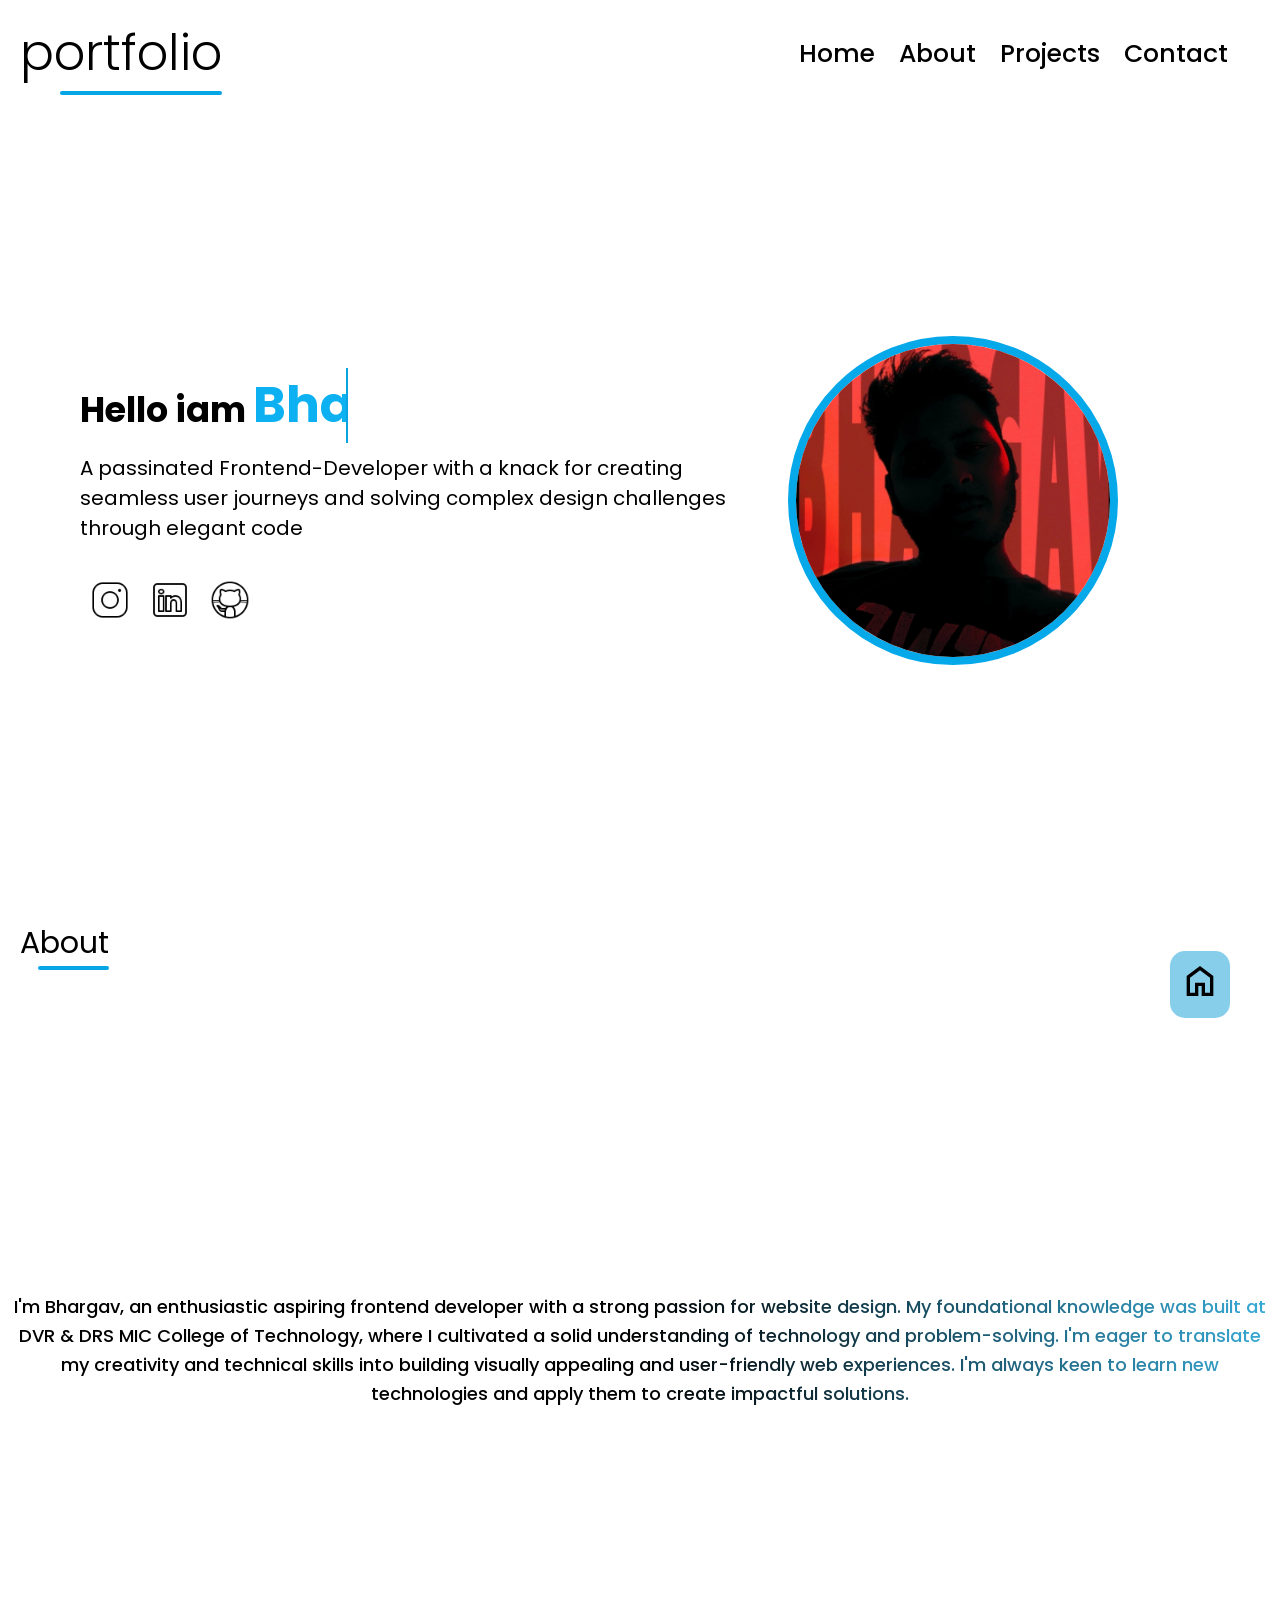
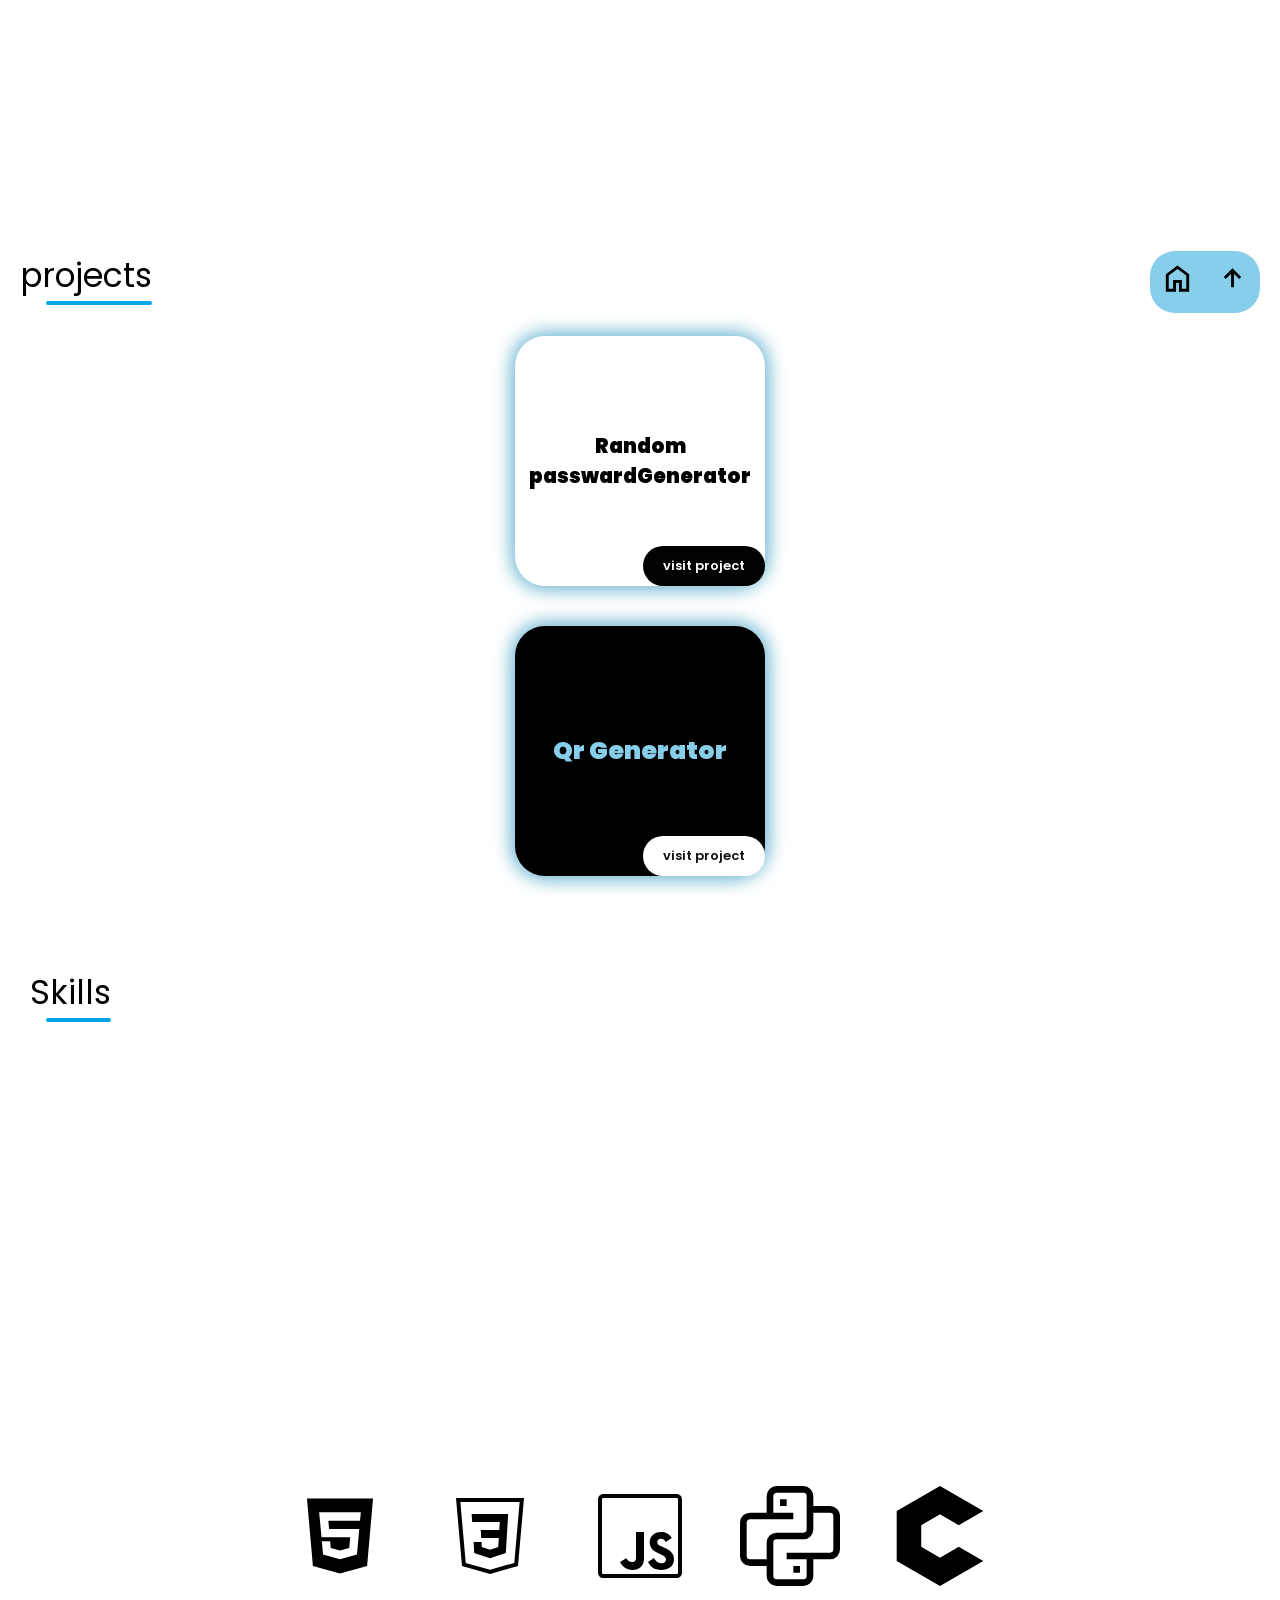
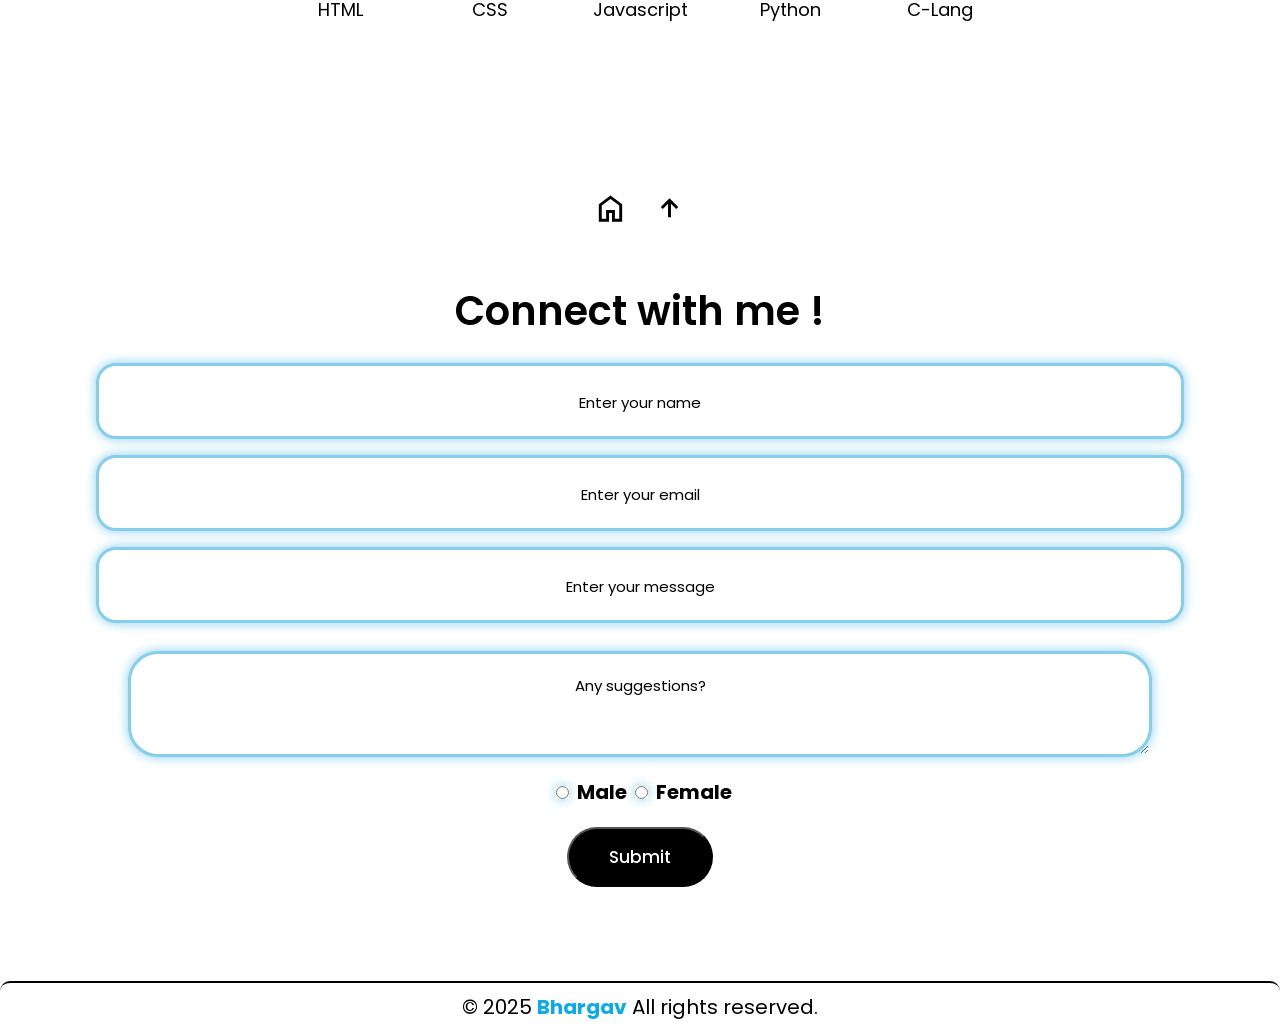
==== index.html @ a2fdfb76 "Update index.html" ====
<!DOCTYPE html>
<html lang="en">
    <head>
        <meta charset="UTF-8">
        <meta name="viewport" content="width=device-width, initial-scale=1.0">
        <title>Bhargav || portfolio</title>
        <link rel="shortcut icon" href="./favicon.ico.png"  type="image/x-icon">
        <link rel="stylesheet" href="style.css">

        
    </head>
    <body>
        <div class="cont" id="home">
            <div class="headpart">
                <div class="logo">
                    <p class="logo-text">portfolio</p>
                </div>
                <div class="hamburger">☰</div>
                <div class="navs">
                    <a href="#home">Home</a>
                    <a href="#about">About</a>
                    <a href="#projects">Projects</a>
                    <a href="#contact">Contact</a>
                </div>
            </div>
            <div class="home" id="home">
                <div class="homeleft">
                    <p class="name">Hello iam <label> Bhargav</lebel></p>
                    <div class="matter">
                        <p class="para"> A passinated Frontend-Developer with a knack for creating seamless user journeys and solving complex design challenges through elegant code</p>
                    </div>
                    <div class="logos">
                        <a
                            href="https://www.instagram.com/bhargavx_/?next=%2F"><img
                                class="img1" src="./instagramlogo.png"
                                alt="insta"></a>

                        <a
                            href="https://www.linkedin.com/in/pasupulati-bhargav-siva-satyanarayana-6b280b28b/"><img
                                class="img2" src="./linkedinlogo.png"
                                alt="linkedin"></a>

                        <a href="https://github.com/bhargavx23"><img
                                class="img2" src="./githublogo.png"
                                alt="github"></a>

                    </div>
                </div>
                <div class="homeright">
                    <img class=" profile" src="./bhargav.jpg" alt="profile">
                </div>
            </div>
        </div>
        <div id="about" class="cont-2">
            <p class="heading">About</p>
            <div class="icon1"><a href="#home"> <img src="./home.svg"
                        alt="home"></a></div>
            <div class="about">
                <div class="about-mat">
                    <div class="about-matter">
                        <p>
                            
I'm Bhargav, an enthusiastic aspiring frontend developer with a strong passion for website design. My foundational knowledge was built at DVR & DRS MIC College of Technology, where I cultivated a solid understanding of technology and problem-solving. I'm eager to translate my creativity and technical skills into building visually appealing and user-friendly web experiences. I'm always keen to learn new technologies and apply them to create impactful solutions.</p>
                    </div>
                </div>

            </div>
        </div>
        <div class="cont3" id="projects">
            <p class="projects-heading">projects</p>
            <div class="icon2">
                <a href="#home"> <img src="./home.svg" alt="home"></a>
                <a href="#about"><img src="./up-arraow.svg" alt="go-up"></a>
            </div>
            <div class="projects">
                <div class="projectcards">
                    <div class="p1">
                        <p class="p1name">Random passwardGenerator

                        </p>

                        <a href=" https://bhargavx23.github.io/passwords/"><p
                                class="pressbtn">visit project</p></a>
                    </div>
                    <div class="p2">
                        <p class="p2name">Qr Generator</p>

                        <a href="https://bhargavx23.github.io/qr/"><p
                                class="pressbtn2">visit project</p></a>
                    </div>
                </div>
            </div>
            <div class="skills">
                <p class="skillheading">Skills</p>
                <div class="skd">
                    <div class="skillcards">
                    <div class="s1">
                        <img src="./language-html5-svgrepo-com (1).svg"
                            alt="html">
                        <p class="skillname">HTML</p>
                        <div class="bar1"><p>79%</p></div>
                    </div>
                    <div class="s1">
                        <img src="./icons8-css.svg" alt="css">
                        <p class="skillname">CSS</p>
                        <div class="bar2"><p>85%</p></div>
                    </div>
                    <div class="s1">
                        <img src="./icons8-javascript.svg" alt="javascript">
                        <p class="skillname">Javascript</p>
                        <div class="bar3"><p>50%</p></div>
                    </div>
                    <div class="s1">
                        <img src="./python-svgrepo-com (1).svg" alt="python">
                        <p class="skillname">Python</p>
                        <div class="bar4"><p>75%</p></div>
                    </div>
                    <div class="s1">
                        <img src="./codio (1).svg" alt="C-lang">
                        <p class="skillname">C-Lang</p>
                        <div class="bar5"><p>80%</p></div>
                    </div>
                </div>
                </div>
            </div>
        </div>
        <div class="cont-4" id="contact">
            <div class="icon3">
                <a href="#home"> <img src="./home.svg" alt="home"></a>
                <a href="#projects"><img src="./up-arraow.svg" alt="go-up"></a>
            </div>
            <p class="contactheading"> Connect with me !</p>
            <form class="form" action="https://api.web3forms.com/submit"
                method="POST" id="my-form">

                <input type="hidden" name="access_key"
                    value="eafe7eb1-1b25-49e8-a34a-1e5922592b6c">

                <input type="text" name=" Name" id="Name"
                    placeholder="Enter your name"
                    required>

                <input type="email" name="E-mail" id="email"
                    placeholder="Enter your email"
                    class="email" required>
                <input type="text" name="Message" id="message"
                    placeholder="Enter your message"
                    class="message" required>
                <textarea name="Suggestions" id="message"
                    placeholder="Any suggestions?" class="message"></textarea>
                <div class="gender">
                    <input type="radio" id="gender" name="gender" value="male">
                    <label class="gendermale" for="gender">Male</label>
                    <input class="gender" type="radio" id="gender" name="gender"
                        value="female">
                    <label class="genderfemale" for="gender">Female</label>
                </div>
                <button type="submit" class="submit">Submit</button>
            </form>
                 <footer>
            <p>&copy; 2025 <span class=" footname"> Bhargav</span> All rights reserved.</p>
        </footer>

        </div>
          <script>
        const hamburger = document.querySelector('.hamburger');
        const navs = document.querySelector('.navs');

        hamburger.addEventListener('click', () => {
            navs.classList.toggle('active');
            
        });
    </script>

    </body>
</html>
---- style.css ----
@import url("https://fonts.googleapis.com/css2?family=Bangers&family=Poppins:ital,wght@0,100;0,200;0,300;0,400;0,500;0,600;0,700;0,800;0,900;1,100;1,200;1,300;1,400;1,500;1,600;1,700;1,800;1,900&display=swap");

* {
  margin: 0;
  padding: 0;
  box-sizing: border-box;
}
body {
  font-family: poppins, sans-serif;
  background: white;
  overflow-x: hidden;
  box-sizing: border-box;
}
html {
  scroll-behavior: smooth;
}
.cont {
  animation: op ease both;
  animation-range: entry 0%;
  animation-timeline: view();
}

.headpart {
  margin-top: 10px;
  height: 10vh;
  display: flex;
  justify-content: space-between;
  align-items: center;
  padding: 0px 20px;
  animation: op2 3s 1 ease forwards;
}
.hamburger {
  fill: black;
  display: none;
}
.logo-text {
  font-size: 50px;
  font-weight: 300;
  color: black;
  width: 100%;
}
.logo-text::after {
  content: "";
  height: 4px;
  width: 80%;
  display: flex;
  margin: 0;
  float: right;
  border-radius: 5px;
  background: rgb(6, 166, 230);
}

.navs {
  justify-self: end;
  display: flex;
  justify-content: end;
  align-items: center;
  padding: 20px;
}
.navs a {
  text-decoration: none;
  color: black;
  font-size: 25px;
  margin: 12px;
  font-weight: 500;
}
.navs a::after {
  content: " ";
  align-items: center;
  justify-content: center;
  height: 3px;
  width: 100%;
  background: black;
  display: block;
  transform: scaleX(0);
  transition: all 0.3s ease-in-out;
}
.navs a:hover::after {
  display: flex;
  transform: scaleX(1);
}
@keyframes slidedown {
  from {
    transform: translateY(-100%);
    opacity: 0;
    z-index: -1;
  }
  to {
    transform: translateY(0);
  }
}
@keyframes slidedown2 {
  from {
    transform: translateY(100%);
    opacity: 0;
    z-index: -1;
  }
  to {
    transform: translateY(0);
  }
}
.home {
  min-height: 89vh;

  display: flex;
  justify-content: space-between;
  align-items: center;
  animation: op2 4s ease-in-out forwards;
  animation-timeline: view();
  animation-range: entry 300px;
}
@keyframes op2 {
  0% {
    opacity: 0;
  }
  100% {
    opacity: 1;
  }
}

.homeleft {
  width: 60%;
  height: 60%;
  padding-left: 80px;
  display: flex;
  flex-direction: column;
  justify-content: center;
  animation: op2 6s 1 ease forwards;
  animation: op ease both;
  animation-timeline: view();
  animation-range: entry 0;
}
.para {
  font-size: clamp(20px, 20px, 30px);
  font-weight: 400;
  margin: 10px 0px;
  z-index: -1;

  animation: op2, slidedown2 ease 4s both;
}
.name {
  width: 39%;
  font-size: clamp(35px, 25px, 35px);
  font-weight: 700;
  white-space: nowrap;
  height: max-content;
  overflow: hidden;
  border-right: 2px solid rgb(8, 165, 228);
  animation: type 5s steps(30) infinite forwards, blink 0.7s infinite,
    op2 ease 5s both;
}

label {
  font-size: 50px;
  font-weight: 700;
  width: 100%;
  color: rgb(13, 177, 241);
}

.homeright {
  width: 40%;
  height: 100%;
  padding-left: 20px;
  display: flex;
  justify-content: flex-start;
  align-items: center;
  animation: op2 7s 1 ease forwards;
}
.profile {
  width: 67%;
  height: 70%;
  border-radius: 50%;
  object-fit: cover;
  border: 8px solid rgb(5, 168, 233);
}
.logos {
  display: flex;
  height: 60px;
  width: 20%;
  align-items: center;
  margin-top: 20px;
  justify-content: flex-start;
  animation: op2 5s 1 ease forwards;
  animation: slidedown2 3s ease both;

  position: relative;
}
.logos img {
  height: 40px;
  margin: 10px;
}
.logos img:hover {
  transform: scale(1.1);
  transition: all 0.2s ease;
}
.logos .img1::after {
  content: "$";
  bottom: 0;
  display: flex;
  color: black;
  position: absolute;
}

@keyframes type {
  0% {
    width: 0%;
  }
  100% {
    width: 39%;
  }
}

@keyframes blink {
  50% {
    border-color: transparent;
  }
}
@keyframes op {
  0% {
    opacity: 0;
    scale: 0;
  }
  100% {
    opacity: 1;
    scale: 1;
  }
}
@keyframes slider {
  from {
    transform: translateX(-100%);
  }
  to {
    transform: translateX(0);
  }
}
@keyframes slider2 {
  from {
    transform: translateX(100%);
  }
  to {
    transform: translateX(0);
  }
}
.cont-2 {
  height: 100vh;
  width: 100%;
  position: relative;
  display: flex;
  flex-direction: column;
  justify-content: center;
  z-index: -1;
  align-items: center;
  animation: op2 ease both;
  animation-range: entry 0% cover 60%;
  animation-timeline: view();
}
.icon1 {
  position: absolute;
  top: 50px;
  right: 50px;
  padding: 10px;
  background: skyblue;
  border-radius: 15px;
  animation: op2 ease both;
  animation-timeline: view();
  animation-range: entry 0% cover 80%;
}
.icon1 a img {
  height: 40px;
  animation: op2 ease both;
  animation-timeline: view();
  animation-range: entry 0% cover 80%;
}

.heading {
  position: absolute;
  top: 30px;
  left: 50px;
  font-size: 50px;
  animation: op2 ease both;
  animation-timeline: view();
  animation-range: entry 0% cover 80%;
}
.about-mat {
  height: 60%;
  width: 80%;
  justify-self: center;
}
.about-matter p {
  font-size: clamp(26px, 10px, 26px);
  font-weight: 500;
  color: black;
  background: linear-gradient(110deg, black, rgb(10, 162, 223));
  -webkit-text-fill-color: transparent;
  -webkit-background-clip: text;
  animation: op2 ease both;
  animation-timeline: view();
  animation-range: entry 0% cover 80%;
  animation: op2, slidedown ease both;
  animation-range: entry 0% cover 50%;
  animation-timeline: view();
}
.heading::after {
  content: "";
  height: 4px;
  width: 80%;
  display: flex;
  margin: 0;
  float: right;
  border-radius: 5px;
  background: rgb(6, 166, 230);
}
.cont3 {
  min-height: 100vh;
  max-width: 100%;
  display: flex;
  position: relative;
  justify-content: center;
  align-items: center;
  animation: op2 ease both;
  animation-range: entry 20% cover 60%;
  animation-timeline: view();
}
.icon2 {
  background: skyblue;
  border-radius: 25px;
  position: absolute;
  top: clamp(50px, 20px, 50px);
  padding: 0;
  display: flex;
  justify-content: center;
  align-items: center;
  right: 50px;
  animation: op2 ease both;
  animation-timeline: view();
  animation-range: entry 0% cover 80%;
}
.icon2 a img {
  height: 39px;
  border-radius: 10px;
  margin: 15px;
  transition: all 0.3s ease;
  animation: op2 ease both;
  animation-timeline: view();
  animation-range: entry 0% cover 80%;
}
.icon2 a img:hover {
  transform: scale(1.1);
}
.icon2 a img:active {
  transform: scale(0.8);
}
.projects-heading {
  position: absolute;
  top: 30px;
  left: 50px;
  font-size: 50px;
}
.projects-heading::after {
  content: "";
  height: 4px;
  width: 80%;
  display: flex;
  margin: 0;
  float: right;
  border-radius: 5px;
  background: rgb(6, 166, 230);
}
.projects {
  display: flex;

  min-height: 70vh;
  min-width: 50%;
  justify-self: center;
}
.projectcards {
  display: flex;
  justify-content: center;
  align-items: center;
    animation: op2, slidedown ease both;
  animation-range: entry 20% cover 55%;
  animation-timeline: view();

}

.p2 {
  height: 400px;
  display: flex;
  justify-content: center;
  align-items: center;
  background: black;
  border-radius: 30px;
  flex-direction: column;
  width: 400px;
  position: relative;
  box-shadow: 0px 0px 20px rgb(124, 189, 214), -0px -0px 20px rgb(124, 189, 214);
}
.p2 .p2name {
  font-size: 35px;
  font-weight: 900;
  text-align: center;
  color: skyblue;
}
a .pressbtn2 {
  padding: 10px 20px;
  border-radius: 30px;
  text-decoration: none;
  cursor:pointer;
  position: absolute;
  bottom: 20px;
  
  background: white;
  color: rgb(19, 18, 18);
  font-weight: 600;
  font-size: 18px;
  transition: all 0.5s ease;
}
.p1 {
  height: 400px;
  display: flex;
  justify-content: center;
  align-items: center;
  flex-direction: column;
  width: 400px;
  cursor: pointer;
  border-radius: 30px;
  background: white;
  box-shadow: 0px 0px 20px rgb(124, 189, 214), -0px -0px 20px rgb(124, 189, 214);
  margin: 30px;
  position: relative;
}
.p1 .p1name {
  font-size: 35px;
  font-weight: 900;
  text-align: center;
  color: black;
}

a .pressbtn {
  padding: 10px 20px;
  border-radius: 30px;
  position: absolute;
  bottom: 20px;
  cursor: pointer;
  background: rgb(2, 2, 2);
  color: rgb(253, 253, 253);
  font-size: 18px;
  font-weight: 600;
  transition: all 0.5s ease;
}

.pressbtn:hover {
  transform: scale(1.09);
}
.pressbtn2:hover {
  transform: scale(1.09);
}
.pressbtn:active {
  transform: scale(0.8);
}
.pressbtn2:active {
  transform: scale(0.8);
}
.skills {
  width: 50%;
  height: 70vh;
}
.skillheading {
  font-size: 47px;
  position: absolute;
  top: 50px;
}
.skillheading::after {
  content: "";
  height: 4px;
  width: 80%;
  display: flex;
  margin: 0;
  float: right;
  border-radius: 5px;
  background: rgb(6, 166, 230);
}
.skillcards {
  display: flex;
  height: 100%;
  flex-wrap: wrap;
  justify-content: center;
  align-items: center;
  animation: slidedown2,op2 ease both;
  animation-timeline: view();
  animation-range: entry 0% cover 60%;
}
.s1 {
  height: 300px;
  width: 300px;
  display: flex;
  justify-content: center;
  align-items: center;
  flex-direction: column;
  margin-bottom: 20px;
}
.s1 .skillname {
  margin-top: 10px;
  font-size: 25px;
}
.bar1,
.bar2,
.bar3,
.bar4,
.bar5 {
  height: 3px;
  width: 80%;
  background: black;
  display: flex;
  align-items: center;
  margin-top: 20px;
  position: relative;
  animation: baring1 2s 1 ease linear;
  animation-range: entry 0;
  animation-timeline: view();
}

.s1 img {
  height: 100px;
  width: 100px;
}
.bar1 p {
  width: 79%;
  background: black;
  border-radius: 5px;
  height: 15px;
  font-size: 12px;
  padding-right: 9px;
  align-items: center;
  color: white;
  display: flex;
  justify-content: flex-end;
}
.bar2 p {
  width: 85%;
  background: black;
  border-radius: 5px;
  height: 15px;
  font-size: 12px;
  padding-right: 9px;
  align-items: center;
  color: white;
  display: flex;
  justify-content: flex-end;
}
.bar3 p {
  width: 50%;
  background: black;
  border-radius: 5px;
  height: 15px;
  font-size: 12px;
  padding-right: 9px;
  align-items: center;
  color: white;
  display: flex;
  justify-content: flex-end;
  animation: baring3 ease both;
}
.bar4 p {
  width: 75%;
  background: black;
  border-radius: 5px;
  height: 15px;
  font-size: 12px;
  padding-right: 9px;
  align-items: center;
  color: white;
  display: flex;
  justify-content: flex-end;
}
.bar5 p {
  width: 80%;
  background: black;
  border-radius: 5px;
  height: 15px;
  font-size: 12px;
  padding-right: 9px;
  align-items: center;
  color: white;
  display: flex;
  justify-content: flex-end;
  animation: baring5 ease both;
}
@keyframes baring1 {
  from {
    width: 0%;
  }
  50% {
    width: 0;
  }
  100% {
    width: 79%;
  }
}
@keyframes baring2 {
  0% {
    width: 0%;
  }
  50% {
    width: 0%;
  }
  100% {
    width: 85%;
  }
}
@keyframes baring3 {
  0% {
    width: 0%;
  }
  50% {
    width: 0%;
  }
  100% {
    width: 50%;
  }
}
@keyframes baring4 {
  0% {
    width: 0%;
  }
  50% {
    width: 0%;
  }
  100% {
    width: 75%;
  }
}
@keyframes baring5 {
  0% {
    width: 0%;
  }
  50% {
    width: 0%;
  }
  100% {
    width: 80%;
  }
}
.cont-4 {
  height: 100vh;
  width: 100%;
  display: flex;
  justify-content: center;
  position: relative;
  align-items: center;
  flex-direction: column;
  animation:  op2,slidedown ease both;
  animation-range: entry 20% cover 50%;
  animation-timeline: view();
}
.contactheading {
  position: absolute;
  top: 100px;
  font-size: 60px;
  font-weight: 600;
  margin: 0;
  padding: 0;
}
.form input:hover {
  transform: scale(1.08);
}

.form {
  height: auto;
  width: auto;
  margin-top: 100px;
  display: flex;
  flex-direction: column;
  justify-content: center;
  border-radius: 50px;
  align-items: center;
  animation: slidedown2,op2 ease both;
  animation-timeline: view();
  animation-range: entry 0% cover 50%;

}

.form input {
  padding: 20px 60px;
  justify-self: center;
  width: 450px;
  border: none;
  border: 3px solid skyblue;
  border-radius: 20px;
  margin: 20px;
  font-size: 20px;
  box-shadow: 0px 0px 12px skyblue;
  font-family: poppins, sans-serif;
  transition: all 0.3s ease;
}
::placeholder {
  color: black;
  font-family: poppins, sans-serif;
  font-size: 20px;
  text-align: center;
}
textarea {
  padding: 20px 60px;
  justify-self: center;
  width: 400px;
  box-shadow: 0px 0px 12px skyblue;
  border: none;
  border: 3px solid skyblue;
  border-radius: 30px;
  margin: 20px;
  font-size: 20px;
  font-family: poppins, sans-serif;
}
.gender {
  display: flex;
  justify-content: center;
  align-items: center;
  width: 100px;
}
.gendermale {
  color: black;
  font-size: 20px;
}
.genderfemale {
  color: black;
  font-size: 20px;
  padding: 0;
  margin: 0;
}
button {
  padding: 15px 40px;
  border-radius: 30px;
  background: black;
  color: white;
  font-size: 17px;
  font-weight: 500;
  font-family: poppins, sans-serif;
  cursor: pointer;
  transition: transform 1s ease forwards;
}
button:hover {
  transform: scale(1.05);
}
button:active {
  transform: scale(0.95);
  transition: all 1s ease forwards;
}
footer {
  height: 50px;
  width: 100%;
  display: flex;
  align-items: center;
  justify-content: center;
  position: absolute;
  bottom: 0;
  font-size: 20px;
  background: white;
  color: black;
  border-top: 2px solid black;
  border-radius: 10px;
}
.footname {
  color: rgb(12, 170, 233);
  font-weight: bold;
}

@media (max-width: 500px) {
  body,
  html {
    padding: 0;
    margin: 0;
    box-sizing: border-box;
  }
  html {
    scroll-behavior: smooth;
  }

  .headpart {
    width: 100%;
    height: 50%;
    box-shadow: none;
    display:flex;
    align-items:center;
    margin-top: 20px;
    position: relative;
    justify-content: space-between;
    
  }

   .navs {
    display: none;
    padding: 10px 15px;
    flex-direction: row;
    left: 10px;
    position: absolute;
    align-items: center;
    justify-content: center;
    width: 80%;
      box-shadow: 0px 0px 20px rgb(18, 171, 231);
    border-radius: 40px;
    background:white;
    
  }
  .logo-text {
    font-size: 30px;
  }
  .navs a {
    font-size: 16px;
    text-decoration: none;
    color: rgb(12, 12, 12);
  }

  .navs.active{
    display: flex;
  }

  .hamburger {
    font-size: 29px;
    display: block;
  }
  .cont{
    height: 100vh;
    width: 100%;
    margin: 0;
    padding: 0;
position: relative;
    display: flex;
    flex-direction: column;
    justify-content: space-between;
    align-items: center;
  }

  .home {
    display: flex;
    justify-self: center;
    width: 100%;
    justify-content: center;
    align-items: center;
    justify-self: center;
    flex-direction: column-reverse;
    align-items: flex-end;
    height: 100vh;
    margin-top: 0;
    animation:op2, slidedown2 ease 2s both;
  }

  .homeright {
    display: flex;
    height: 40%;
    align-items: flex-end;
    justify-content: center;
    justify-self: center;
    width: 100%;
    margin-top: 0;
    padding: 0;
    text-align: center;
        animation: op2,slidedown2 ease 3s both;

    
  }
  .name {
    
    width: 78%;
    font-size: 25px;
    
    justify-self: center;
    animation: type steps(20) 5s ease both;

  }
  .name label{
    font-size: 38px;
  }
  .homeleft {
    display: flex;
    height: auto;
    justify-content: center;
    justify-self: center;
    flex-direction: column;
    width: 100%;
    justify-self: end;
    margin-bottom: 70px;
    padding: 0 20px;
        animation: op2,slidedown2 ease 4s both;


  }
  .homeleft .para{
    font-size: 20px;
    font-weight: 400;
        background: linear-gradient(90deg, black, black,rgb(42, 175, 228), rgb(56, 171, 216));
    -webkit-text-fill-color: transparent;
    -webkit-background-clip: text;
  }
  @keyframes type {
    0% {
      width: 0%;
    }
    100% {
      width: 78%;
    }
  }
  @keyframes op {
    0% {
      opacity: 0;
      scale: 0;
    }
    100% {
      opacity: 1;
      scale: 1;
    }
  }
  .homeright img {
    height: 300px;
    width: 300px;
    padding: 0;
    margin-top: 0;
  }
  @keyframes slidedown {
    from {
      transform: translateY(-100%);
      opacity: 0;
      z-index: -1;
    }
    to {
      transform: translateY(0);
    }
  }
  @keyframes slidedown2 {
    from {
      transform: translateY(100%);
      opacity: 0;
      z-index: -1;
    }
    to {
      transform: translateY(0);
    }
  }

  .logos {
    display: flex;
    width: 100%;
    justify-content: center;
    justify-self: center;
    justify-content: center;
    animation: op2 ease 7s both;
  }
  .cont-2 {
    display: flex;
    justify-content: center;
    align-items: center;
    position: relative;
    height: 100vh;
    width: 100%;
    z-index: 0;
    animation: op2 ease both;
    animation-timeline: view();
    animation-range: entry 50% cover 50%;
  }
  .icon1 
    position:absolute;
    top: 20px;
    right: 20px;
  }
  .heading {
    top: 20px;
    left: 20px;
    font-size: 30px;
  }
  .about-mat {
    width: 100%;
    padding: 10px;
    justify-self: center;
    animation: op2, slidedown 30s ease both;
    animation-timeline: view();
    animation-range: entry 50% cover 50%;
  }
  .about-matter p {
    font-weight: 500;
    font-size: 18px;
    color: black;
    background: linear-gradient(80deg, black, black, rgb(56, 171, 216));
    -webkit-text-fill-color: transparent;
    -webkit-background-clip: text;
    line-height: 1.6;
    margin: 10px 0;
    justify-self: center;
    animation: bg ease 2s forwards;
    animation-timeline: view();
    animation-range: entry 10% cover 20%;
    text-align: center;
  }
  @keyframes bg {
    to {
      background-size: 100%;
    }
  }
  .para {
    animation: op2 ease 6s both;
  }
  .cont3 {
    display: flex;
    justify-content: center;
    align-items: center;
    height: 170vh;
    width: 100%;
    flex-direction: column;
    justify-self: center;

    
    animation: op2 ease both;
    animation-timeline: view();
    animation-range: entry 30% cover 0%;
  }

  .projects {
    height: 46%;
    width: 100%;
    display: flex;
    justify-content: center;
    align-items: center;
    justify-self: center;
    position: relative;
  }
  .icon2 {
    position: absolute;
    top: 50px;
    right: 20px;
  }
  .icon2 a img {
    height: 35px;
    margin: 10px;
  }
  .projectcards {
    display: flex;
    justify-content: center;
    align-items: center;
    justify-self: center;
    height: 90%;
    justify-self: end;
    width: 80%;
    flex-direction: column;
    margin: 0;
    animation: op2, slidedown2 both ease;
    animation-timeline: view();
    animation-range: entry 20% cover 50%;
  }
  
  .p2 {
    height: 250px;
    width: 250px;
    margin: 20px 0px;
    position: relative;
    animation: op2 both ease;
    animation-timeline: view();
    animation-range: entry 20% cover 50%;
  }
  .p1 {
    height: 250px;
    width: 250px;
    margin: 20px 0px;
    position: relative;
    animation: op2 both ease;
    animation-timeline: view();
    animation-range: entry 20% cover 50%;
  }
  .projectcards .p2 {
    height: 250px;
    width: 250px;
  }
  .p1 .pressbtn {
    position: absolute;
    bottom: 0px;
    right: 0px;
    font-size: 13px;
    
  }
  .p2 .pressbtn2 {
    position: absolute;
    bottom: 0px;
    right: 0px;
    font-size: 13px;
    
  }
  .p1 .p1name {
    font-size: 20px;
  }
  .p2 .p2name {
    font-size: 25px;
  }

  .p2 .projectcards {
    flex-direction: column;
  }
  .projects-heading {
    position: absolute;
    top: 50px;
    left: 20px;
    font-size: 33px;
  }

  .skd {
    height: 70vh;
    width: 100%;
    align-items: center;
    display: flex;
    justify-content: center;
  }

  .skills {
    height: 80vh;
    width: 100%;

    display: flex;
    justify-content: center;
    align-items: center;
    flex-wrap: wrap;
    padding: 0;
    position: relative;
    animation: op2 ease both;
    animation-timeline: view();
    animation-range: entry 40% cover 60%;
  }

  .skillheading {
    position: absolute;
    top: 10px;
    left: 30px;
    margin-bottom: 20px;
    font-size: 33px;
  }
  .skillcards {
    margin: 0;
    height: 100%;
    width: 100%;
    display: flex;
    flex-direction: row;
    flex-wrap: wrap;
    margin: 0;
    justify-content: center;
    align-items: end;
    justify-self: end;
    animation: op2, slidedown2 ease both;
    animation-timeline: view();
    animation-range: entry 50% cover 50%;
  }
  .s1 {
    justify-self: center;
    height: auto;
    width: 150px;
    margin: 10px 0px;
  }
  .s1 img {
    height: px;
    margin: auto;
  }
  .s1 .skillname {
    top: 10px;
    font-size: 20px;
    font-size: 18px;
  }
  .cont-4 {
    height: 100vh;
    width: 100%;
    justify-self: end;
    position: relative;
    display: flex;
    justify-content: center;
    align-items: center;
    animation: op2 ease both;
    animation-timeline: view();
    animation-range: entry 50% cover 50%;
  }
    .icon3{
         position: absolute;
           top:50px;
             right20px;
    } 
  .icon3 a img {
    height: 35px;
    margin: 10px;
  }
  .bar1,
  .bar2,
  .bar3,
  .bar4,
  .bar5 {
    display: none;
  }
  .form {
    height: auto;
    justify-self: end;
    display: flex;
    align-items: center;
    flex-direction: column;
    justify-content: center;
    width: 100%;
       animation: op2,slidedown2 ease both;
    animation-timeline: view();
    animation-range: entry 20% cover 50%;

  }

  .contactheading {
    position: absolute;
    top: 150px;
    font-size: 40px;
  }

  button {
    margin: 20px;
  }
  .form input {
    margin: 8px;
    width: 85%;
    
  }
  textarea {
    width: 80%;
  }
  ::placeholder {
    font-size: 15px;
  }
}
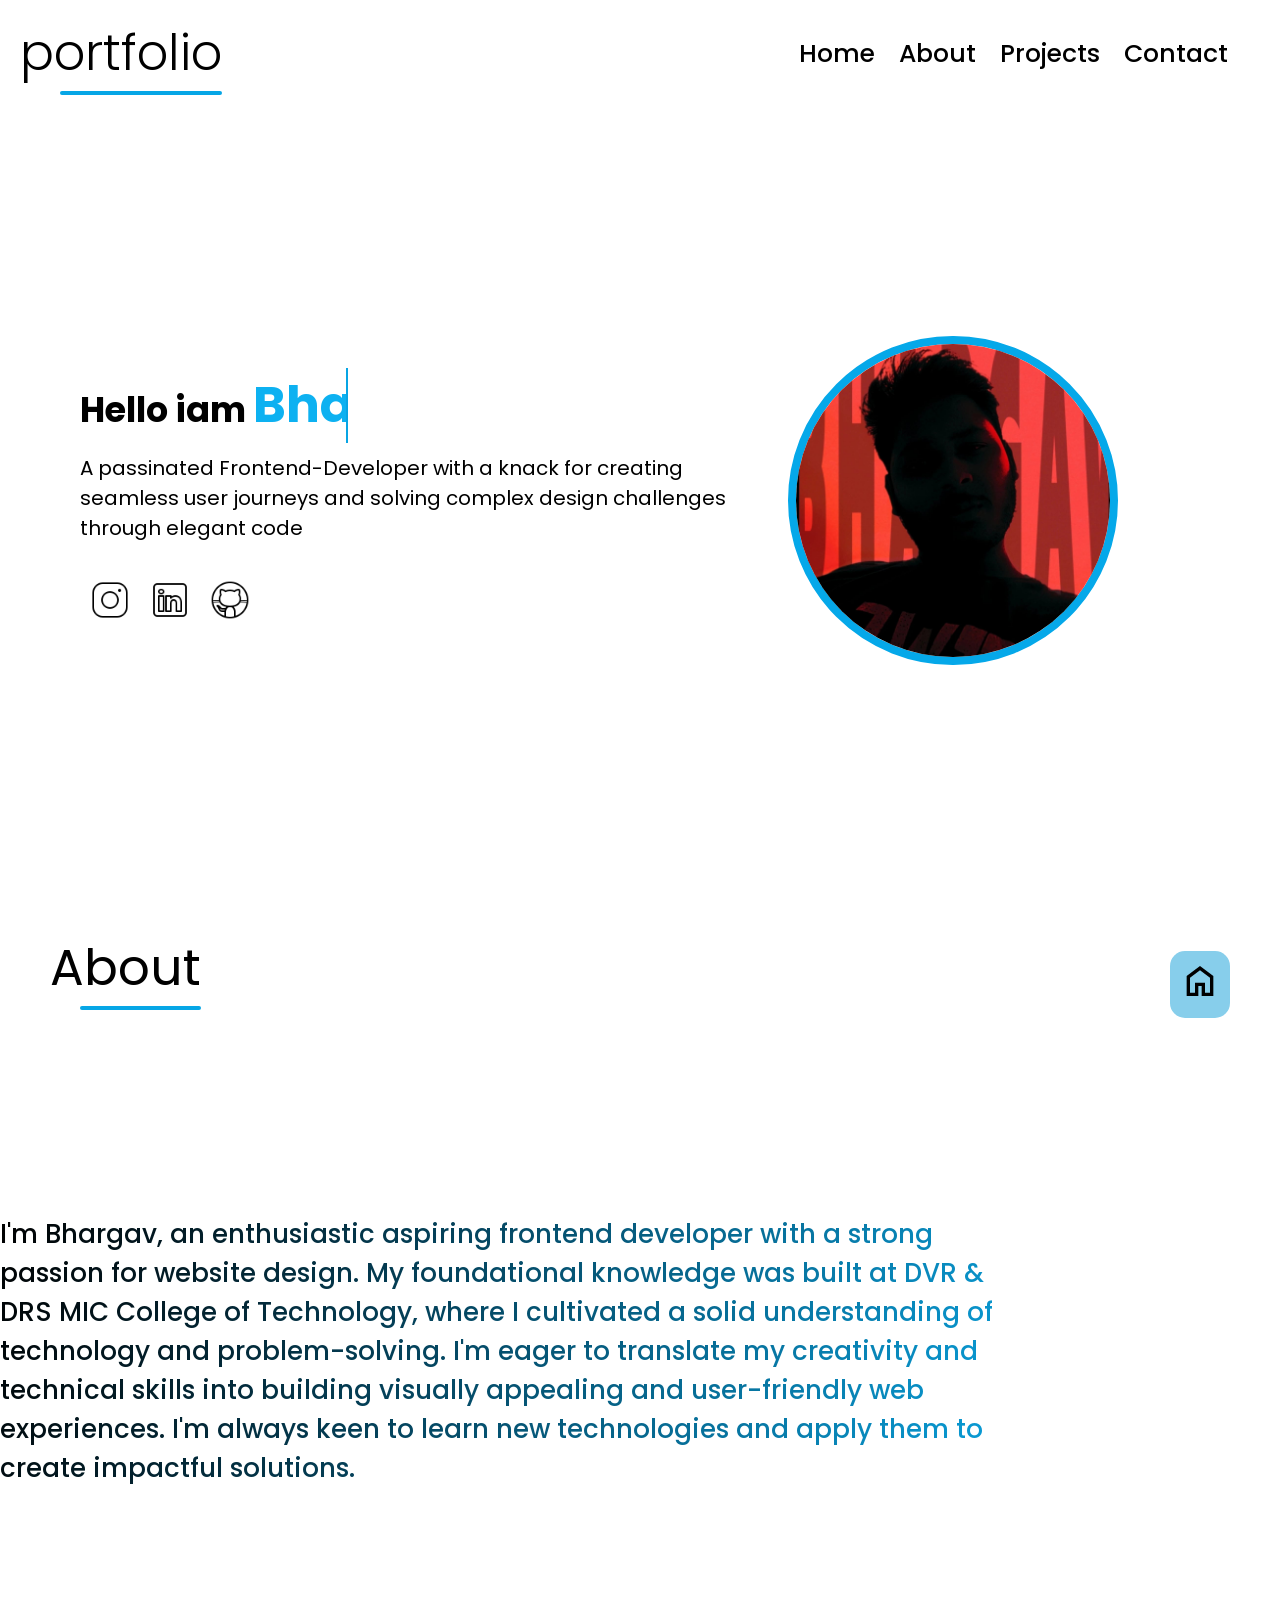
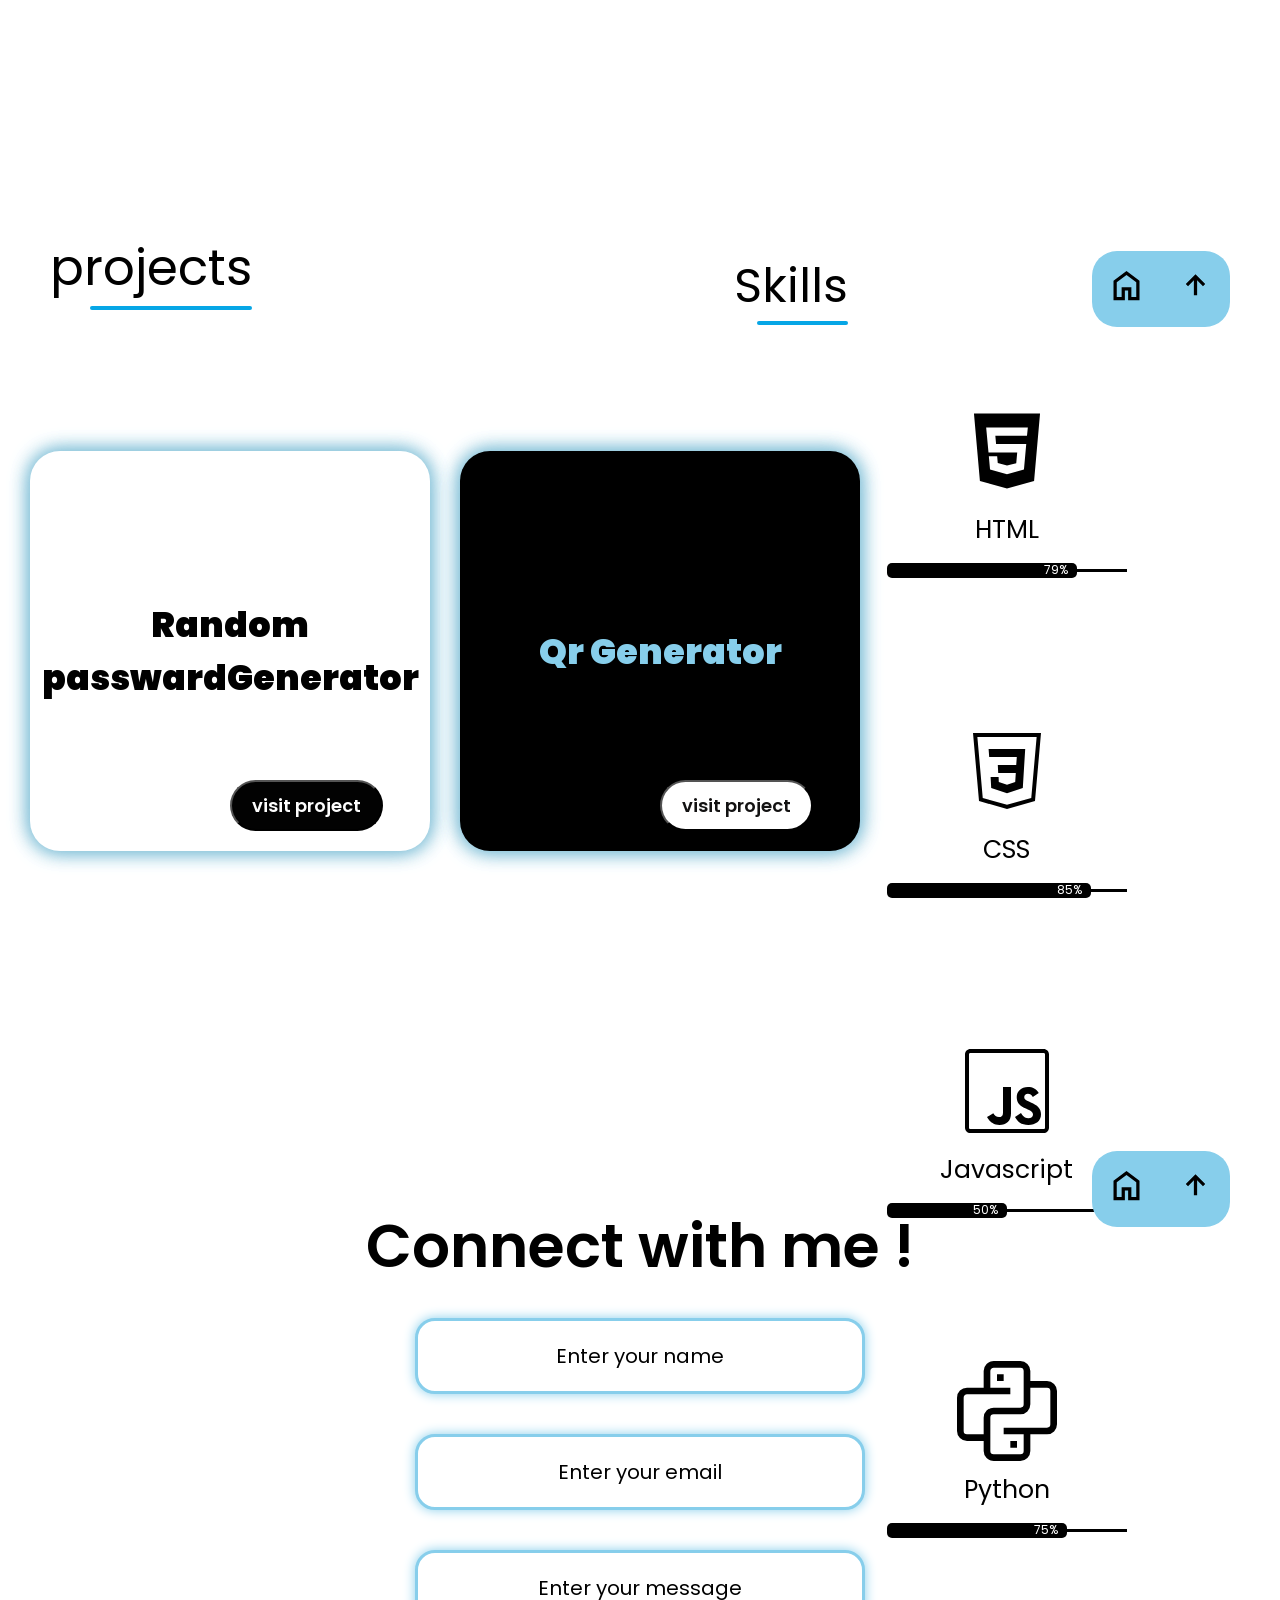
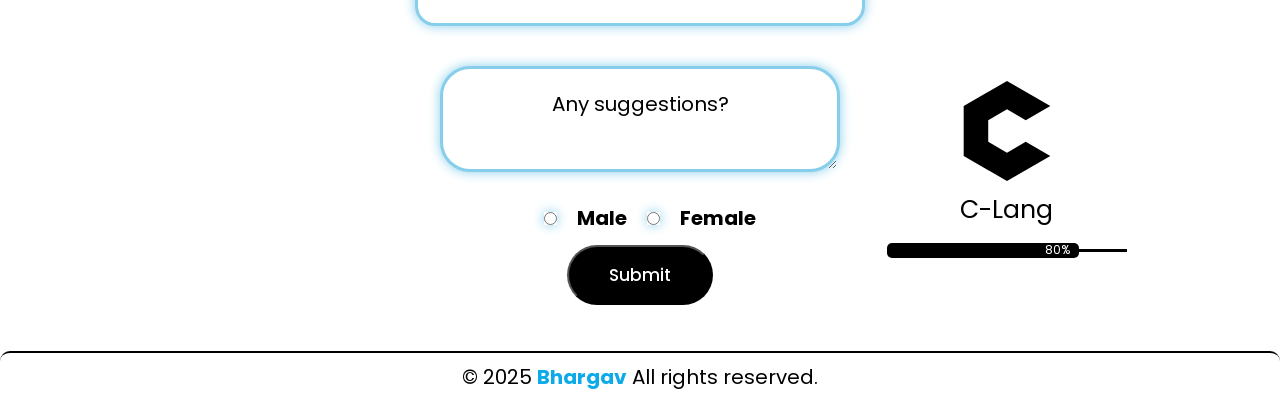
==== commit b1876bf8: "Add files via upload" ====
--- a/index.html
+++ b/index.html
@@ -79,14 +79,17 @@
 
                         </p>
 
-                        <a href=" https://bhargavx23.github.io/passwords/"><p
-                                class="pressbtn">visit project</p></a>
+                        <a href=" https://bhargavx23.github.io/passwords/">
+                           
+                            <button type="button" class="pressbtn">visit project</button>
+                        </a>
                     </div>
                     <div class="p2">
                         <p class="p2name">Qr Generator</p>
 
-                        <a href="https://bhargavx23.github.io/qr/"><p
-                                class="pressbtn2">visit project</p></a>
+                        <a href="https://bhargavx23.github.io/qr/">
+                            <button type="button" class="pressbtn2">visit project</button>
+                        </a>
                     </div>
                 </div>
             </div>
@@ -125,7 +128,7 @@
             </div>
         </div>
         <div class="cont-4" id="contact">
-            <div class="icon3">
+            <div class="icon3" >
                 <a href="#home"> <img src="./home.svg" alt="home"></a>
                 <a href="#projects"><img src="./up-arraow.svg" alt="go-up"></a>
             </div>
--- a/style.css
+++ b/style.css
@@ -248,7 +248,7 @@
   display: flex;
   flex-direction: column;
   justify-content: center;
-  z-index: -1;
+  
   align-items: center;
   animation: op2 ease both;
   animation-range: entry 0% cover 60%;
@@ -264,12 +264,20 @@
   animation: op2 ease both;
   animation-timeline: view();
   animation-range: entry 0% cover 80%;
+  transition: all 0.3s ease;
 }
 .icon1 a img {
   height: 40px;
   animation: op2 ease both;
   animation-timeline: view();
   animation-range: entry 0% cover 80%;
+}
+.icon1  :hover {
+  transform: scale(1.09);
+  transition: all 0.3s ease;
+}
+.icon1 :active {
+  transform: scale(0.8);
 }
 
 .heading {
@@ -311,8 +319,8 @@
   background: rgb(6, 166, 230);
 }
 .cont3 {
-  min-height: 100vh;
-  max-width: 100%;
+  height: 100vh;
+  width: 100%;
   display: flex;
   position: relative;
   justify-content: center;
@@ -325,7 +333,7 @@
   background: skyblue;
   border-radius: 25px;
   position: absolute;
-  top: clamp(50px, 20px, 50px);
+  top: 50px;
   padding: 0;
   display: flex;
   justify-content: center;
@@ -350,6 +358,7 @@
 .icon2 a img:active {
   transform: scale(0.8);
 }
+
 .projects-heading {
   position: absolute;
   top: 30px;
@@ -653,6 +662,35 @@
   animation-range: entry 20% cover 50%;
   animation-timeline: view();
 }
+.icon3 {
+  background: skyblue;
+  border-radius: 25px;
+  position: absolute;
+  top: clamp(50px, 20px, 50px);
+  padding: 0;
+  display: flex;
+  justify-content: center;
+  align-items: center;
+  right: 50px;
+  animation: op2 ease both;
+  animation-timeline: view();
+  animation-range: entry 0% cover 80%;
+}
+.icon3 a img {
+  height: 39px;
+  border-radius: 10px;
+  margin: 15px;
+  transition: all 0.3s ease;
+  animation: op2 ease both;
+  animation-timeline: view();
+  animation-range: entry 0% cover 80%;
+}
+.icon3 a img:hover {
+  transform: scale(1.1);
+}
+.icon3 a img:active {
+  transform: scale(0.8);
+}
 .contactheading {
   position: absolute;
   top: 100px;
@@ -919,7 +957,7 @@
     from {
       transform: translateY(-100%);
       opacity: 0;
-      z-index: -1;
+      
     }
     to {
       transform: translateY(0);
@@ -929,7 +967,7 @@
     from {
       transform: translateY(100%);
       opacity: 0;
-      z-index: -1;
+    
     }
     to {
       transform: translateY(0);
@@ -951,13 +989,12 @@
     position: relative;
     height: 100vh;
     width: 100%;
-    z-index: 0;
+    
     animation: op2 ease both;
     animation-timeline: view();
     animation-range: entry 50% cover 50%;
   }
-  .icon1 
-    position:absolute;
+  .icon1 {
     top: 20px;
     right: 20px;
   }
@@ -1006,7 +1043,7 @@
     flex-direction: column;
     justify-self: center;
 
-    
+    position: relative;
     animation: op2 ease both;
     animation-timeline: view();
     animation-range: entry 30% cover 0%;
@@ -1019,7 +1056,7 @@
     justify-content: center;
     align-items: center;
     justify-self: center;
-    position: relative;
+    
   }
   .icon2 {
     position: absolute;
@@ -1027,6 +1064,15 @@
     right: 20px;
   }
   .icon2 a img {
+    height: 35px;
+    margin: 10px;
+  }
+  .icon3 {
+    position: absolute;
+    top: 50px;
+    right: 20px;
+  }
+  .icon3 a img {
     height: 35px;
     margin: 10px;
   }
@@ -1169,15 +1215,6 @@
     animation: op2 ease both;
     animation-timeline: view();
     animation-range: entry 50% cover 50%;
-  }
-    .icon3{
-         position: absolute;
-           top:50px;
-             right20px;
-    } 
-  .icon3 a img {
-    height: 35px;
-    margin: 10px;
   }
   .bar1,
   .bar2,
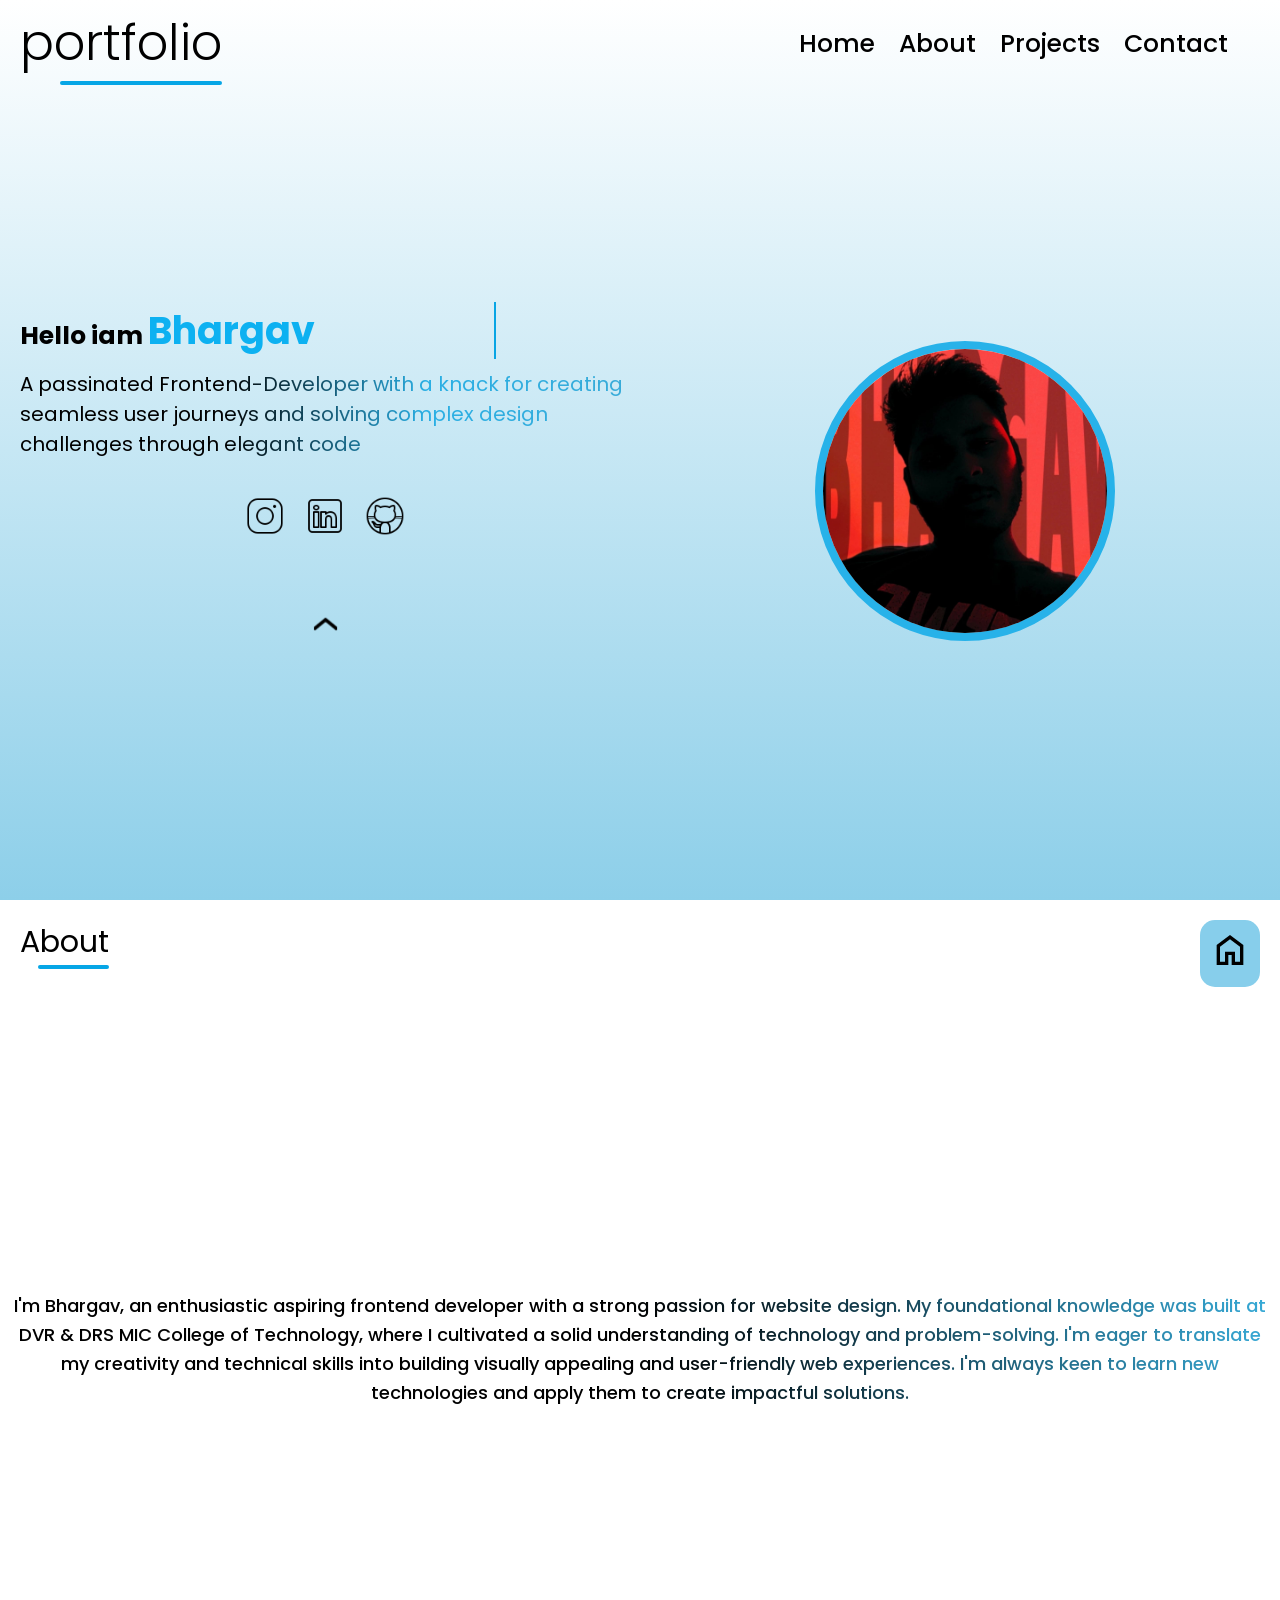
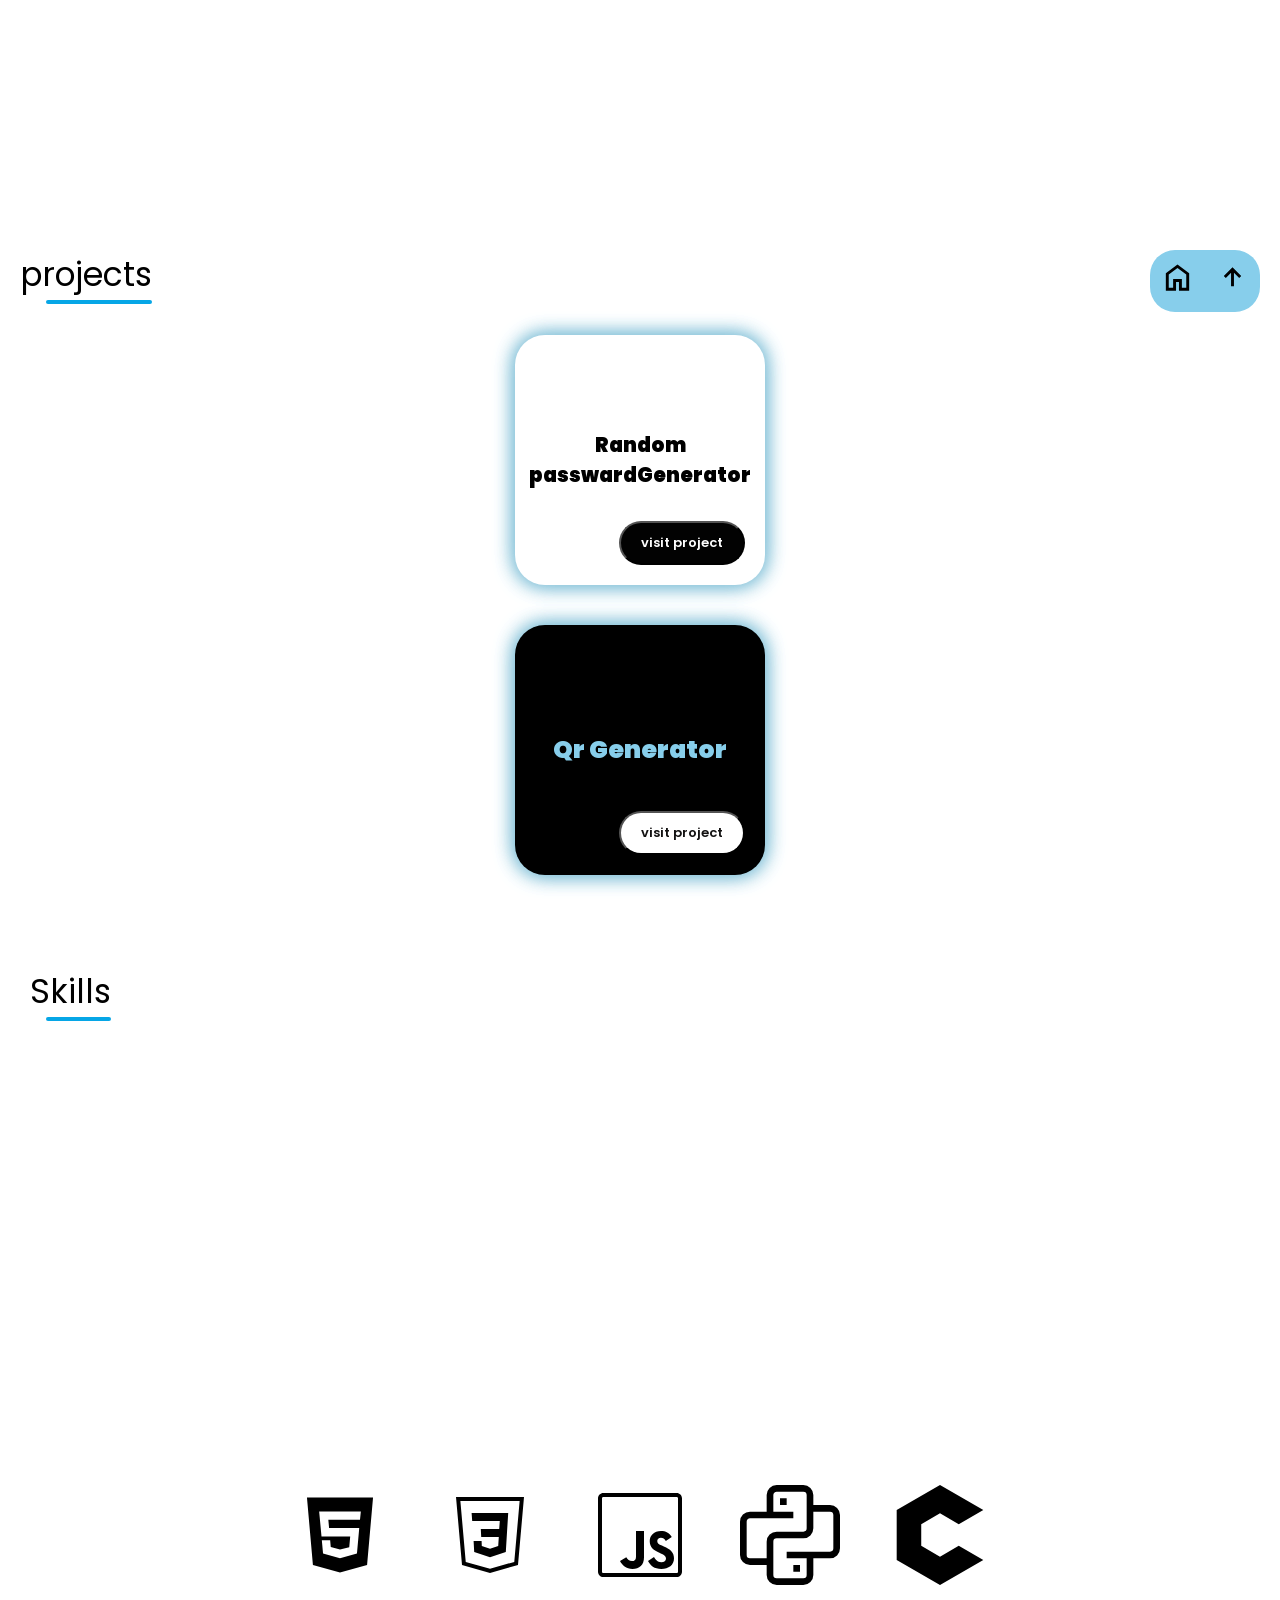
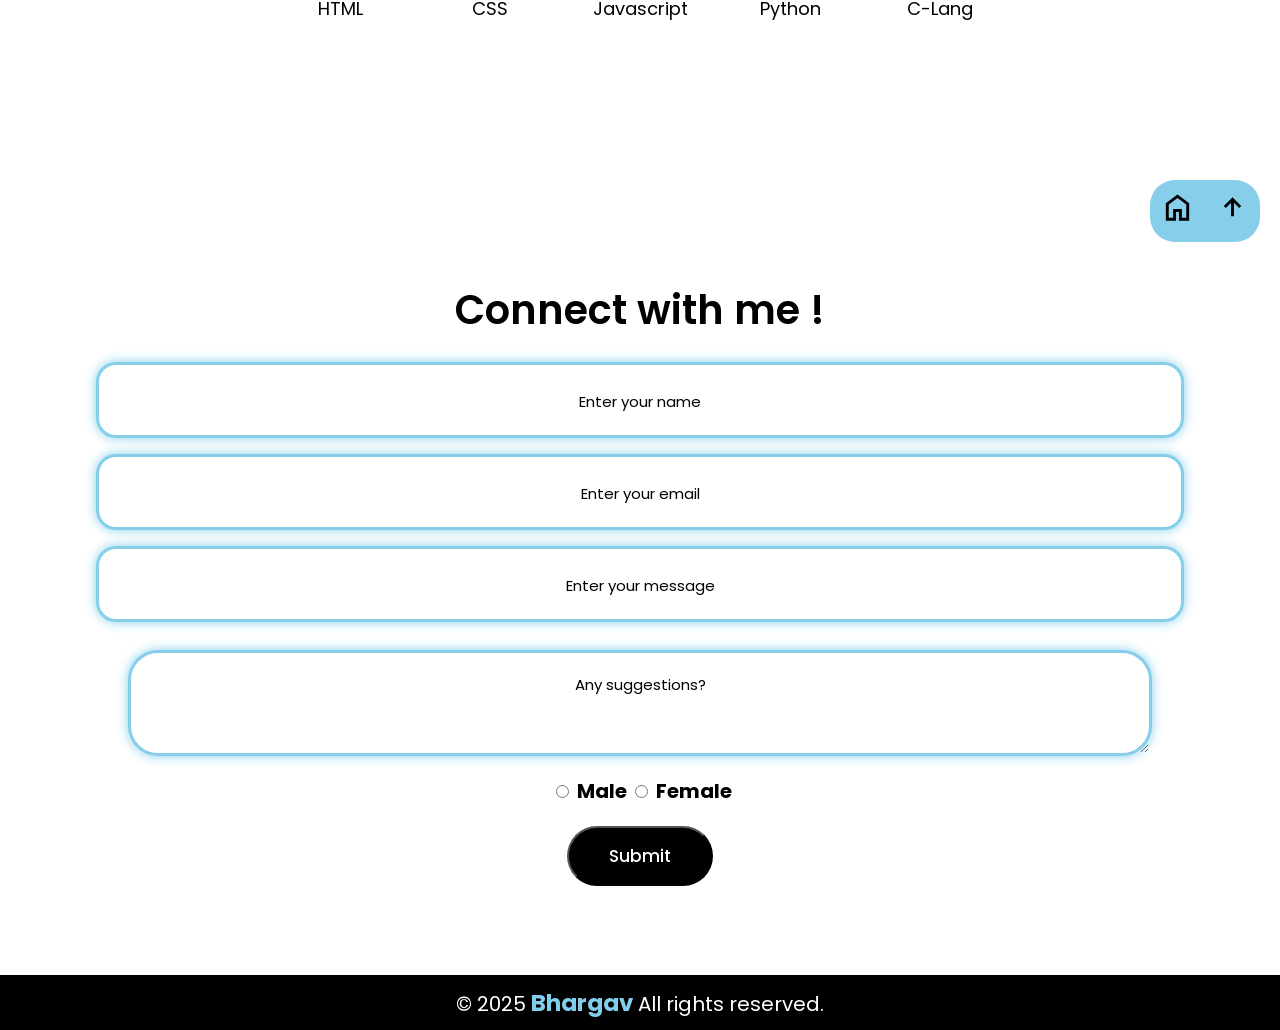
==== commit 18ed1faa: "Add files via upload" ====
--- a/index.html
+++ b/index.html
@@ -45,6 +45,7 @@
                                 alt="github"></a>
 
                     </div>
+                    <div class="scrollup"><img src="./icons8-chevron-up-30.png" alt=""></div>
                 </div>
                 <div class="homeright">
                     <img class=" profile" src="./bhargav.jpg" alt="profile">
--- a/style.css
+++ b/style.css
@@ -10,6 +10,8 @@
   background: white;
   overflow-x: hidden;
   box-sizing: border-box;
+  height: 100%;
+  width: 100%;
 }
 html {
   scroll-behavior: smooth;
@@ -18,10 +20,15 @@
   animation: op ease both;
   animation-range: entry 0%;
   animation-timeline: view();
+    position: relative;
+
+  height: 100vh;
+  width: 100%;
+  background: linear-gradient(white,rgb(141, 207, 233));
 }
 
 .headpart {
-  margin-top: 10px;
+  padding: 10px;
   height: 10vh;
   display: flex;
   justify-content: space-between;
@@ -101,7 +108,6 @@
 }
 .home {
   min-height: 89vh;
-
   display: flex;
   justify-content: space-between;
   align-items: center;
@@ -171,7 +177,7 @@
   height: 70%;
   border-radius: 50%;
   object-fit: cover;
-  border: 8px solid rgb(5, 168, 233);
+  border: 8px solid rgb(39, 178, 233);
 }
 .logos {
   display: flex;
@@ -199,6 +205,10 @@
   display: flex;
   color: black;
   position: absolute;
+}
+.scrollup{
+display: none;
+  
 }
 
 @keyframes type {
@@ -658,7 +668,7 @@
   position: relative;
   align-items: center;
   flex-direction: column;
-  animation:  op2,slidedown ease both;
+  animation:  op2 ease both;
   animation-range: entry 20% cover 50%;
   animation-timeline: view();
 }
@@ -698,6 +708,10 @@
   font-weight: 600;
   margin: 0;
   padding: 0;
+    animation: op2,slidedown   ease both;
+  animation-timeline: view();
+  animation-range: entry 0% cover 80%;
+
 }
 .form input:hover {
   transform: scale(1.08);
@@ -715,6 +729,10 @@
   animation: slidedown2,op2 ease both;
   animation-timeline: view();
   animation-range: entry 0% cover 50%;
+
+}
+.form input[type=radio]{
+  box-shadow: none;
 
 }
 
@@ -776,7 +794,7 @@
   cursor: pointer;
   transition: transform 1s ease forwards;
 }
-button:hover {
+.form button:hover {
   transform: scale(1.05);
 }
 button:active {
@@ -784,21 +802,23 @@
   transition: all 1s ease forwards;
 }
 footer {
-  height: 50px;
+  height: 55px;
   width: 100%;
-  display: flex;
-  align-items: center;
-  justify-content: center;
+  border: 2px solid black;
+  display: flex;
+  background: black;
+  justify-content: center;
+  align-items: center;
   position: absolute;
   bottom: 0;
   font-size: 20px;
-  background: white;
-  color: black;
-  border-top: 2px solid black;
-  border-radius: 10px;
+  color:white;
+  
 }
 .footname {
-  color: rgb(12, 170, 233);
+  color: rgb(128, 206, 236);
+    font-size: 23px;
+
   font-weight: bold;
 }
 
@@ -861,11 +881,12 @@
     width: 100%;
     margin: 0;
     padding: 0;
-position: relative;
     display: flex;
     flex-direction: column;
     justify-content: space-between;
     align-items: center;
+      background:white;
+
   }
 
   .home {
@@ -873,6 +894,7 @@
     justify-self: center;
     width: 100%;
     justify-content: center;
+    
     align-items: center;
     justify-self: center;
     flex-direction: column-reverse;
@@ -881,6 +903,13 @@
     margin-top: 0;
     animation:op2, slidedown2 ease 2s both;
   }
+  
+  
+   
+
+    position: absolute;
+    cursor: pointer;
+  }
 
   .homeright {
     display: flex;
@@ -913,6 +942,7 @@
     height: auto;
     justify-content: center;
     justify-self: center;
+    margin-top: 30px;
     flex-direction: column;
     width: 100%;
     justify-self: end;
@@ -980,8 +1010,25 @@
     justify-content: center;
     justify-self: center;
     justify-content: center;
+    
     animation: op2 ease 7s both;
   }
+  .scrollup {
+    display: flex;
+    height: 10vh;
+    justify-content: center;
+    align-items: end;
+    cursor: pointer;
+  }
+  .scrollup img{
+    height: 29px;
+        animation: op2,slidedown2 ease 1.6s infinite both;
+
+  }
+  .scrollup:active{
+    animation: none;
+  }
+ 
   .cont-2 {
     display: flex;
     justify-content: center;
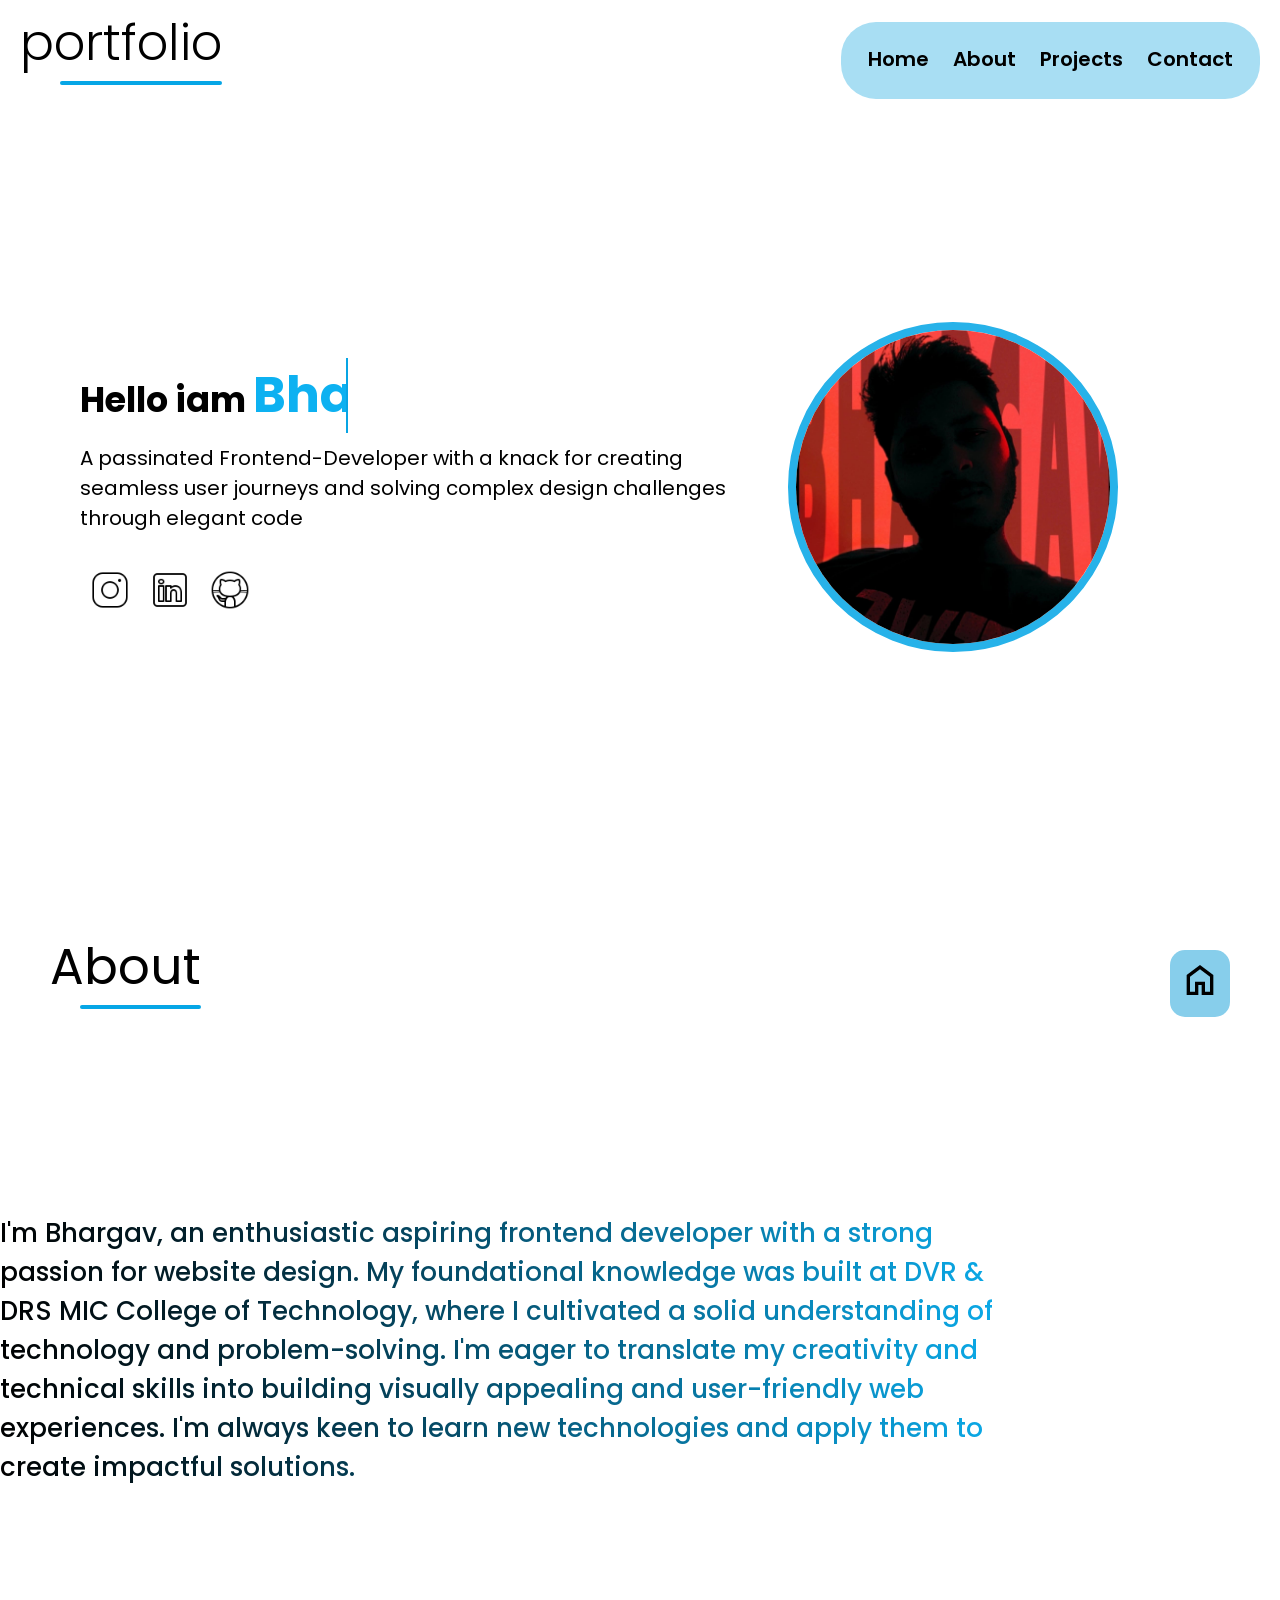
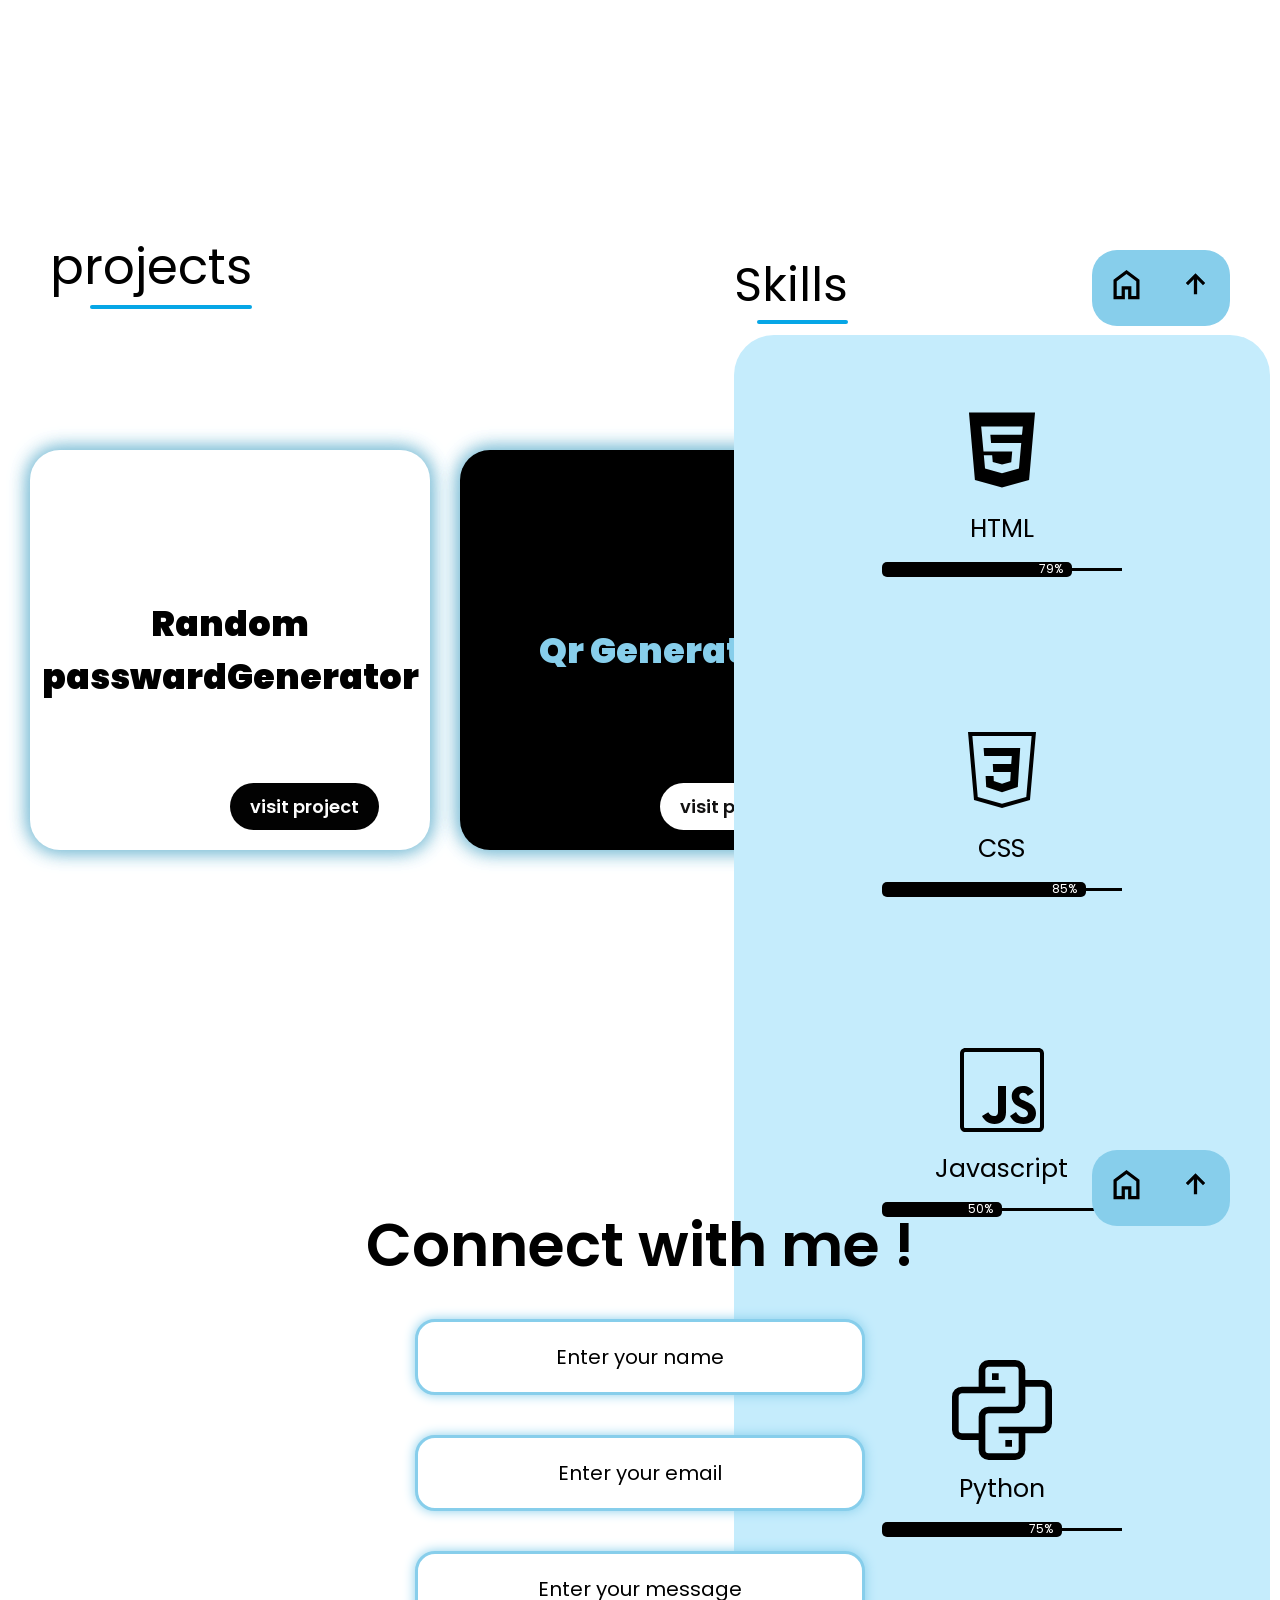
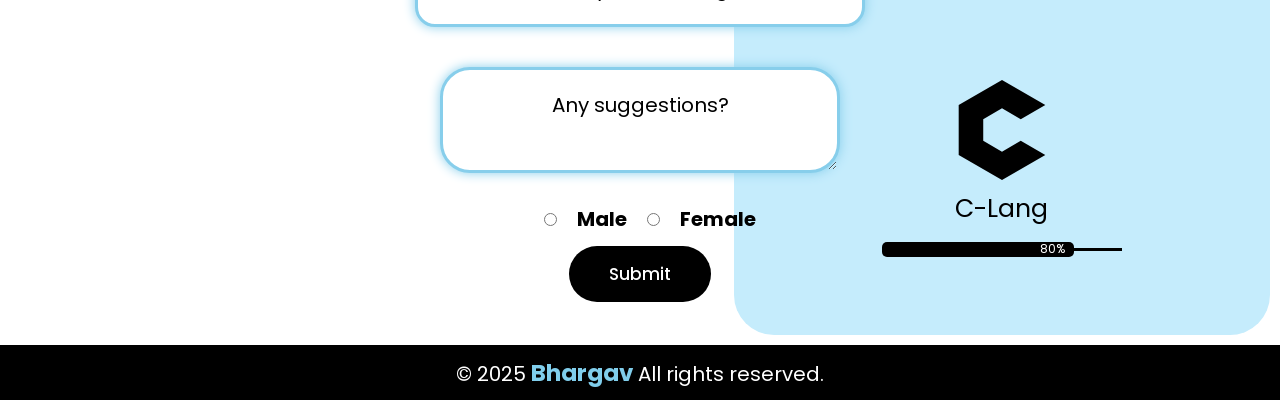
==== commit cc7923fb: "Add files via upload" ====
--- a/index.html
+++ b/index.html
@@ -48,7 +48,7 @@
                     <div class="scrollup"><img src="./icons8-chevron-up-30.png" alt=""></div>
                 </div>
                 <div class="homeright">
-                    <img class=" profile" src="./bhargav.jpg" alt="profile">
+                    <a href="./bhargav.jpg"><img class=" profile" src="./bhargav.jpg" alt="profile"></a>
                 </div>
             </div>
         </div>
@@ -172,6 +172,7 @@
 
         hamburger.addEventListener('click', () => {
             navs.classList.toggle('active');
+        
             
         });
     </script>
--- a/style.css
+++ b/style.css
@@ -12,6 +12,7 @@
   box-sizing: border-box;
   height: 100%;
   width: 100%;
+  cursor: url(./icons8-select-cursor-24.png), auto;
 }
 html {
   scroll-behavior: smooth;
@@ -20,25 +21,28 @@
   animation: op ease both;
   animation-range: entry 0%;
   animation-timeline: view();
-    position: relative;
-
+  
   height: 100vh;
   width: 100%;
-  background: linear-gradient(white,rgb(141, 207, 233));
-}
+  background: white;
+}
+
 
 .headpart {
   padding: 10px;
   height: 10vh;
+  width: 100%;
   display: flex;
   justify-content: space-between;
   align-items: center;
   padding: 0px 20px;
   animation: op2 3s 1 ease forwards;
+  
 }
 .hamburger {
   fill: black;
   display: none;
+
 }
 .logo-text {
   font-size: 50px;
@@ -62,14 +66,18 @@
   display: flex;
   justify-content: end;
   align-items: center;
-  padding: 20px;
+  padding:10px 15px;
+  margin-top: 30px;
+  background:rgb(168, 222, 243);
+  border-radius: 35px;
+
 }
 .navs a {
   text-decoration: none;
-  color: black;
-  font-size: 25px;
+  color:black;
+  font-size: 20px;
   margin: 12px;
-  font-weight: 500;
+  font-weight: 560;
 }
 .navs a::after {
   content: " ";
@@ -77,7 +85,7 @@
   justify-content: center;
   height: 3px;
   width: 100%;
-  background: black;
+  background:black;
   display: block;
   transform: scaleX(0);
   transition: all 0.3s ease-in-out;
@@ -90,7 +98,7 @@
   from {
     transform: translateY(-100%);
     opacity: 0;
-    z-index: -1;
+    
   }
   to {
     transform: translateY(0);
@@ -100,7 +108,7 @@
   from {
     transform: translateY(100%);
     opacity: 0;
-    z-index: -1;
+    
   }
   to {
     transform: translateY(0);
@@ -108,6 +116,7 @@
 }
 .home {
   min-height: 89vh;
+  max-width: 100%;
   display: flex;
   justify-content: space-between;
   align-items: center;
@@ -140,26 +149,27 @@
   font-size: clamp(20px, 20px, 30px);
   font-weight: 400;
   margin: 10px 0px;
-  z-index: -1;
+  
 
   animation: op2, slidedown2 ease 4s both;
 }
 .name {
   width: 39%;
+  height: max-content;
   font-size: clamp(35px, 25px, 35px);
   font-weight: 700;
   white-space: nowrap;
   height: max-content;
   overflow: hidden;
   border-right: 2px solid rgb(8, 165, 228);
-  animation: type 5s steps(30) infinite forwards, blink 0.7s infinite,
-    op2 ease 5s both;
+  animation: type 5s 1 forwards,blink 0.5s infinite ease;
+    
 }
 
 label {
   font-size: 50px;
   font-weight: 700;
-  width: 100%;
+  
   color: rgb(13, 177, 241);
 }
 
@@ -199,14 +209,8 @@
   transform: scale(1.1);
   transition: all 0.2s ease;
 }
-.logos .img1::after {
-  content: "$";
-  bottom: 0;
-  display: flex;
-  color: black;
-  position: absolute;
-}
-.scrollup{
+
+.scrollup,.scrollup img{
 display: none;
   
 }
@@ -217,6 +221,7 @@
   }
   100% {
     width: 39%;
+    
   }
 }
 
@@ -308,9 +313,10 @@
   font-size: clamp(26px, 10px, 26px);
   font-weight: 500;
   color: black;
-  background: linear-gradient(110deg, black, rgb(10, 162, 223));
+  background: linear-gradient(90deg, rgb(0, 0, 0),rgb(11, 174, 238));
   -webkit-text-fill-color: transparent;
   -webkit-background-clip: text;
+
   animation: op2 ease both;
   animation-timeline: view();
   animation-range: entry 0% cover 80%;
@@ -387,7 +393,6 @@
 }
 .projects {
   display: flex;
-
   min-height: 70vh;
   min-width: 50%;
   justify-self: center;
@@ -396,10 +401,20 @@
   display: flex;
   justify-content: center;
   align-items: center;
-    animation: op2, slidedown ease both;
-  animation-range: entry 20% cover 55%;
-  animation-timeline: view();
-
+    animation: op2, slider  ease both;
+  animation-range: entry 30% cover 55%;
+  animation-timeline: view();
+
+}
+.projectcards .p1 {
+  animation: op2, slidedown ease both;
+  animation-range: entry 30% cover 55%;
+  animation-timeline: view();
+}
+.projectcards .p2{
+  animation: op2, slidedown2 ease both;
+  animation-range: entry 30% cover 55%;
+  animation-timeline: view();
 }
 
 .p2 {
@@ -424,6 +439,7 @@
   padding: 10px 20px;
   border-radius: 30px;
   text-decoration: none;
+  border: none;
   cursor:pointer;
   position: absolute;
   bottom: 20px;
@@ -447,6 +463,7 @@
   box-shadow: 0px 0px 20px rgb(124, 189, 214), -0px -0px 20px rgb(124, 189, 214);
   margin: 30px;
   position: relative;
+  transition: all 0.3s  linear;
 }
 .p1 .p1name {
   font-size: 35px;
@@ -459,6 +476,7 @@
   padding: 10px 20px;
   border-radius: 30px;
   position: absolute;
+  border: none;
   bottom: 20px;
   cursor: pointer;
   background: rgb(2, 2, 2);
@@ -505,9 +523,13 @@
   flex-wrap: wrap;
   justify-content: center;
   align-items: center;
-  animation: slidedown2,op2 ease both;
-  animation-timeline: view();
-  animation-range: entry 0% cover 60%;
+    background:rgb(197, 236, 252);
+  border-radius: 40px;
+  margin-right: 10px;
+   animation: op2 ease both;
+  animation-timeline: view();
+  animation-range: entry 20% cover 60%;
+ 
 }
 .s1 {
   height: 300px;
@@ -517,6 +539,9 @@
   align-items: center;
   flex-direction: column;
   margin-bottom: 20px;
+   animation: slidedown2,op2 ease both;
+  animation-timeline: view();
+  animation-range: entry 0% cover 60%;
 }
 .s1 .skillname {
   margin-top: 10px;
@@ -534,14 +559,12 @@
   align-items: center;
   margin-top: 20px;
   position: relative;
-  animation: baring1 2s 1 ease linear;
-  animation-range: entry 0;
-  animation-timeline: view();
 }
 
 .s1 img {
   height: 100px;
   width: 100px;
+
 }
 .bar1 p {
   width: 79%;
@@ -554,6 +577,9 @@
   color: white;
   display: flex;
   justify-content: flex-end;
+    animation: baring1 ease both;
+  animation-timeline:view();
+  animation-range: entry 40% cover 30%;
 }
 .bar2 p {
   width: 85%;
@@ -566,6 +592,9 @@
   color: white;
   display: flex;
   justify-content: flex-end;
+    animation: baring2 ease both;
+  animation-timeline:view();
+  animation-range: entry 42% cover 30%;
 }
 .bar3 p {
   width: 50%;
@@ -579,6 +608,8 @@
   display: flex;
   justify-content: flex-end;
   animation: baring3 ease both;
+  animation-timeline:view();
+  animation-range: entry 43% cover 30%;
 }
 .bar4 p {
   width: 75%;
@@ -591,6 +622,9 @@
   color: white;
   display: flex;
   justify-content: flex-end;
+    animation: baring4 ease both;
+  animation-timeline:view();
+  animation-range: entry 44% cover 30%;
 }
 .bar5 p {
   width: 80%;
@@ -604,6 +638,9 @@
   display: flex;
   justify-content: flex-end;
   animation: baring5 ease both;
+  animation-timeline:view();
+  animation-range: entry 45% cover 25%;
+
 }
 @keyframes baring1 {
   from {
@@ -792,14 +829,17 @@
   font-weight: 500;
   font-family: poppins, sans-serif;
   cursor: pointer;
-  transition: transform 1s ease forwards;
+  transition:transform 0.7s ease both;
+  outline: none;
+  border: none;
 }
 .form button:hover {
-  transform: scale(1.05);
+  transform: scale(1.06);
 }
 button:active {
   transform: scale(0.95);
-  transition: all 1s ease forwards;
+  transition: all 0.6s ease both;
+  
 }
 footer {
   height: 55px;
@@ -873,8 +913,9 @@
   }
 
   .hamburger {
+  
     font-size: 29px;
-    display: block;
+    display: flex;
   }
   .cont{
     height: 100vh;
@@ -907,9 +948,7 @@
   
    
 
-    position: absolute;
-    cursor: pointer;
-  }
+  
 
   .homeright {
     display: flex;
@@ -1021,7 +1060,8 @@
     cursor: pointer;
   }
   .scrollup img{
-    height: 29px;
+    display: flex;
+    height: 25px;
         animation: op2,slidedown2 ease 1.6s infinite both;
 
   }
@@ -1235,6 +1275,7 @@
     animation: op2, slidedown2 ease both;
     animation-timeline: view();
     animation-range: entry 50% cover 50%;
+    background: none;
   }
   .s1 {
     justify-self: center;
@@ -1243,8 +1284,8 @@
     margin: 10px 0px;
   }
   .s1 img {
-    height: px;
-    margin: auto;
+    height: 60px;
+    margin: 30px;
   }
   .s1 .skillname {
     top: 10px;
@@ -1305,3 +1346,322 @@
     font-size: 15px;
   }
 }
+@media (min-width: 535px) and (max-width: 1024px) {
+  /* General adjustments */
+  body, html {
+    padding: 0;
+    margin: 0;
+    box-sizing: border-box;
+  }
+
+  /* Header adjustments */
+  .headpart {
+    height: 8vh;
+    padding: 0 15px;
+    display: flex;
+    justify-content: space-between;
+    align-items: center;
+  }
+
+  .logo-text {
+    font-size: 35px;
+  }
+
+  .hamburger {
+    display: block;
+    font-size: 35px;
+    font-weight: bold;
+  }
+
+  .navs {
+    display: none;
+    position: absolute;
+    top: 10px;
+    right: 0;
+    width: 50%;
+    background: white;
+    flex-direction: row;
+    align-items: center;
+    justify-content: center;
+    right:50px;
+    box-shadow: 0px 0px 15px rgb(18, 171, 231);
+    border-radius: 20px;
+    padding: 10px 10px;
+    margin: 0;
+  }
+
+  .navs.active {
+    display: flex;
+  }
+
+  .navs a {
+    font-size: 19.5px;
+    margin: 10px ;
+    color: black;
+  }
+
+  /* Home section */
+  .home {
+    flex-direction: row;
+    min-height: 85vh;
+    padding: 20px;
+  }
+
+  .homeleft {
+    width: 55%;
+    padding-left: 30px;
+  }
+
+  .name {
+    font-size: clamp(25px, 3vw, 30px);
+    width: 100%;
+    animation: none;
+    border:none;
+  }
+
+ 
+
+  .para {
+    font-size: clamp(18px, 2vw, 22px);
+  }
+
+  .homeright {
+    width: 45%;
+    padding-left: 10px;
+  }
+
+  .profile {
+    width: 80%;
+    height: auto;
+  }
+
+  .logos {
+    width: 30%;
+    justify-content: flex-start;
+  }
+
+  .logos img {
+    height: 35px;
+    margin: 8px;
+  }
+
+  /* About section */
+  .cont-2 {
+    height: 80vh;
+    padding: 20px;
+  }
+
+  .heading {
+    font-size: 35px;
+    top: 15px;
+    left: 15px;
+  }
+
+  .about-mat {
+    width: 90%;
+    padding: 10px;
+  }
+
+  .about-matter p {
+    font-size: clamp(18px, 2vw, 22px);
+    line-height: 1.5;
+  }
+
+  .icon1 {
+    top: 15px;
+    right: 15px;
+  }
+
+  .icon1 a img {
+    height: 35px;
+  }
+
+  /* Projects section */
+  .cont3 {
+    min-height: 100vh;
+    padding: 20px;
+    display: flex;
+    align-content: center;
+    justify-content: center;
+    flex-direction: column;
+    align-items: center;
+    
+  
+  }
+  .icon2{
+    top: 15px;
+    right: 15px;
+    padding: 0;
+  }
+  .icon2 a img{
+    height: 35px;
+    margin: 8px;
+  }
+
+  .projects-heading {
+    font-size: 35px;
+    top: 15px;
+    left: 15px;
+  }
+
+  .projects {
+    
+    min-height: 50vh;
+    justify-self: flex-start;
+    display: flex;
+    
+    align-items: center;
+    justify-content: center;
+    align-content: flex-start;
+    width: 100%;
+    margin: 0%;
+    padding: 0;
+  }
+
+  .projectcards {
+    width: 100%;
+    flex-direction: row;
+    flex-wrap: wrap;
+    display: flex;
+    justify-content: center;
+    align-content: center;
+    justify-content: center;
+       animation: sildedown2, op2 ease both;
+    animation-timeline: view();
+    animation-range: entry 0% cover 60%;
+  }
+
+  .p1, .p2 {
+    height: 260px;
+    width: 260px;
+    margin: 15px;
+    animation: none;
+ 
+
+  }
+
+  .p1 .p1name, .p2 .p2name {
+    font-size: 19px;
+  }
+
+  a .pressbtn,a .pressbtn2 {
+    font-size: 13px;
+    bottom: 10px;
+    right: 10px;
+  }
+  
+ 
+
+
+  /* Skills section */
+  
+  .skills {
+    min-height: 50vh;
+  position: relative;
+    padding: 20px;
+    display: flex;
+    align-items: center;
+    justify-content: center;
+    width: 100%;
+    
+  }
+
+  .skillheading {
+    position: absolute;
+    font-size: 35px;
+    top: 30px;
+    left: 0;
+    
+  }
+
+  .skillcards {
+    
+    flex-wrap: wrap;
+    display: flex;
+    height: 30vh;
+    width: 100%;
+    align-items: center;
+    flex-direction: row;
+    justify-content: center;
+    background: none;
+  }
+
+  .s1 {
+    height: 150px;
+    width: 100px;
+    margin: 30px;
+    
+  }
+
+  .s1 img {
+    height: 57px;
+    
+  }
+
+  .s1 .skillname {
+    font-size: 20px;
+  }
+
+  .bar1, .bar2, .bar3, .bar4, .bar5 {
+    display: flex;
+    width: 100%;
+  }
+
+  
+  /* Contact section */
+  .cont-4 {
+    height: 90vh;
+    padding: 20px;
+  }
+
+  .contactheading {
+    font-size: 40px;
+    top: 80px;
+  }
+
+  .form {
+    width: 80%;
+    margin-top: 120px;
+  }
+
+  .form input {
+    width: 70%;
+    padding: 15px 30px;
+    font-size: 18px;
+  }
+
+  textarea {
+    width: 70%;
+    padding: 15px 30px;
+    font-size: 18px;
+  }
+
+  ::placeholder {
+    font-size: 16px;
+  }
+
+  .icon3 {
+    top: 15px;
+    right: 15px;
+  }
+
+  .icon3 a img {
+    height: 30px;
+    margin: 8px;
+  }
+
+  button {
+    padding: 12px 30px;
+    font-size: 16px;
+  }
+
+  /* Footer */
+  footer {
+    height: 50px;
+    font-size: 18px;
+  }
+
+  .footname {
+    font-size: 20px;
+  }
+}
